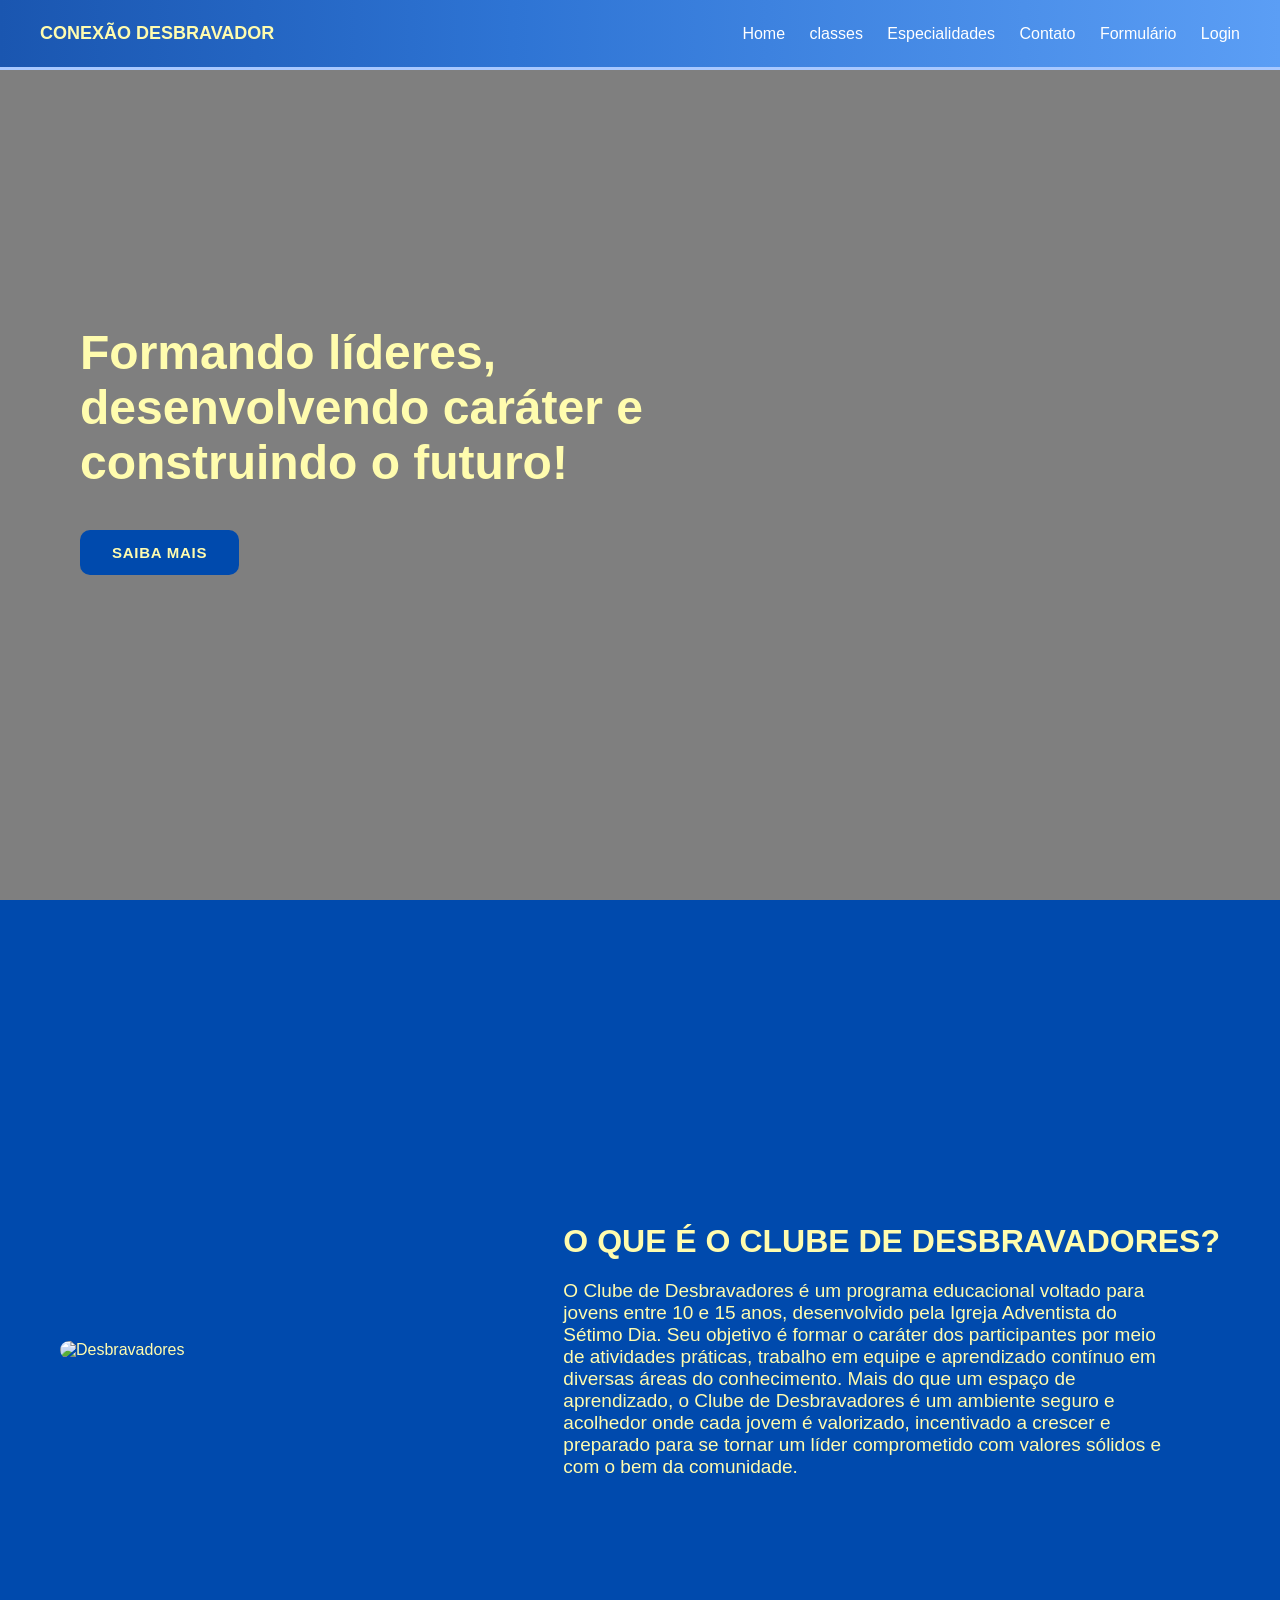
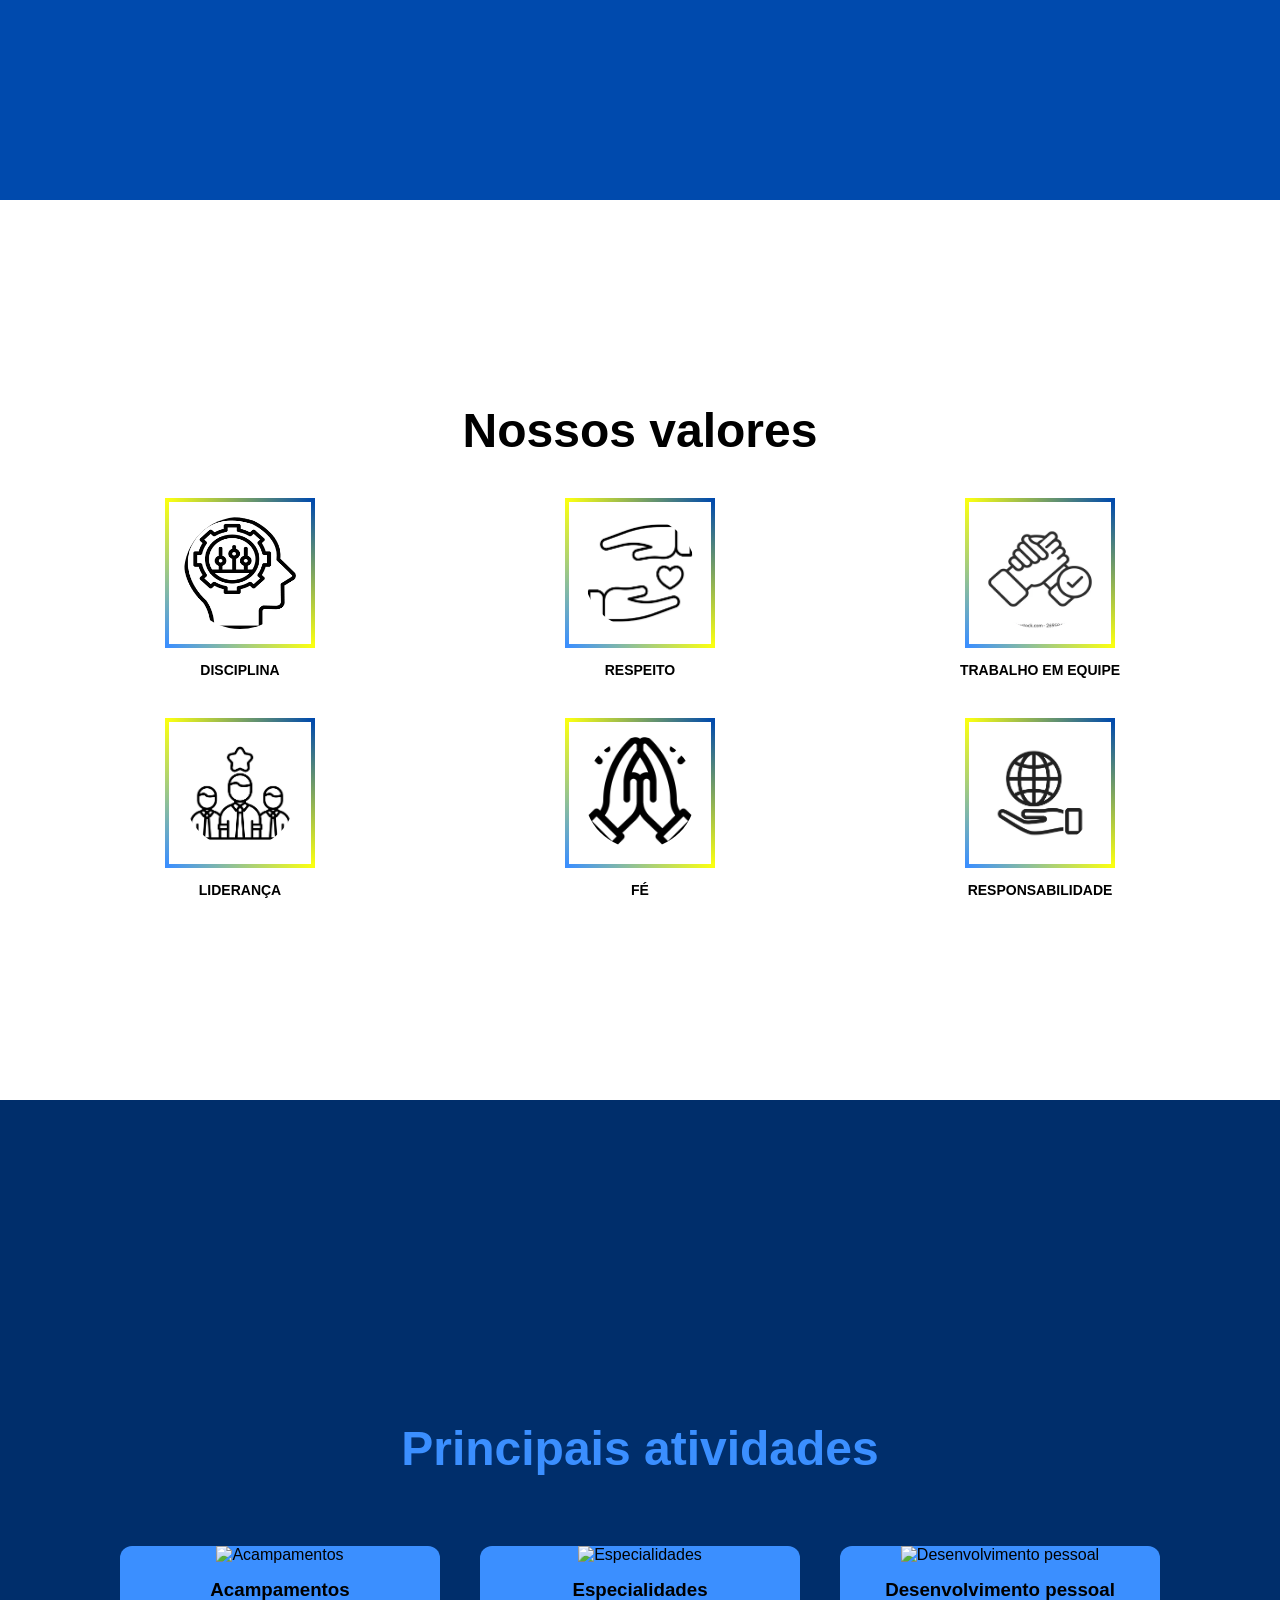
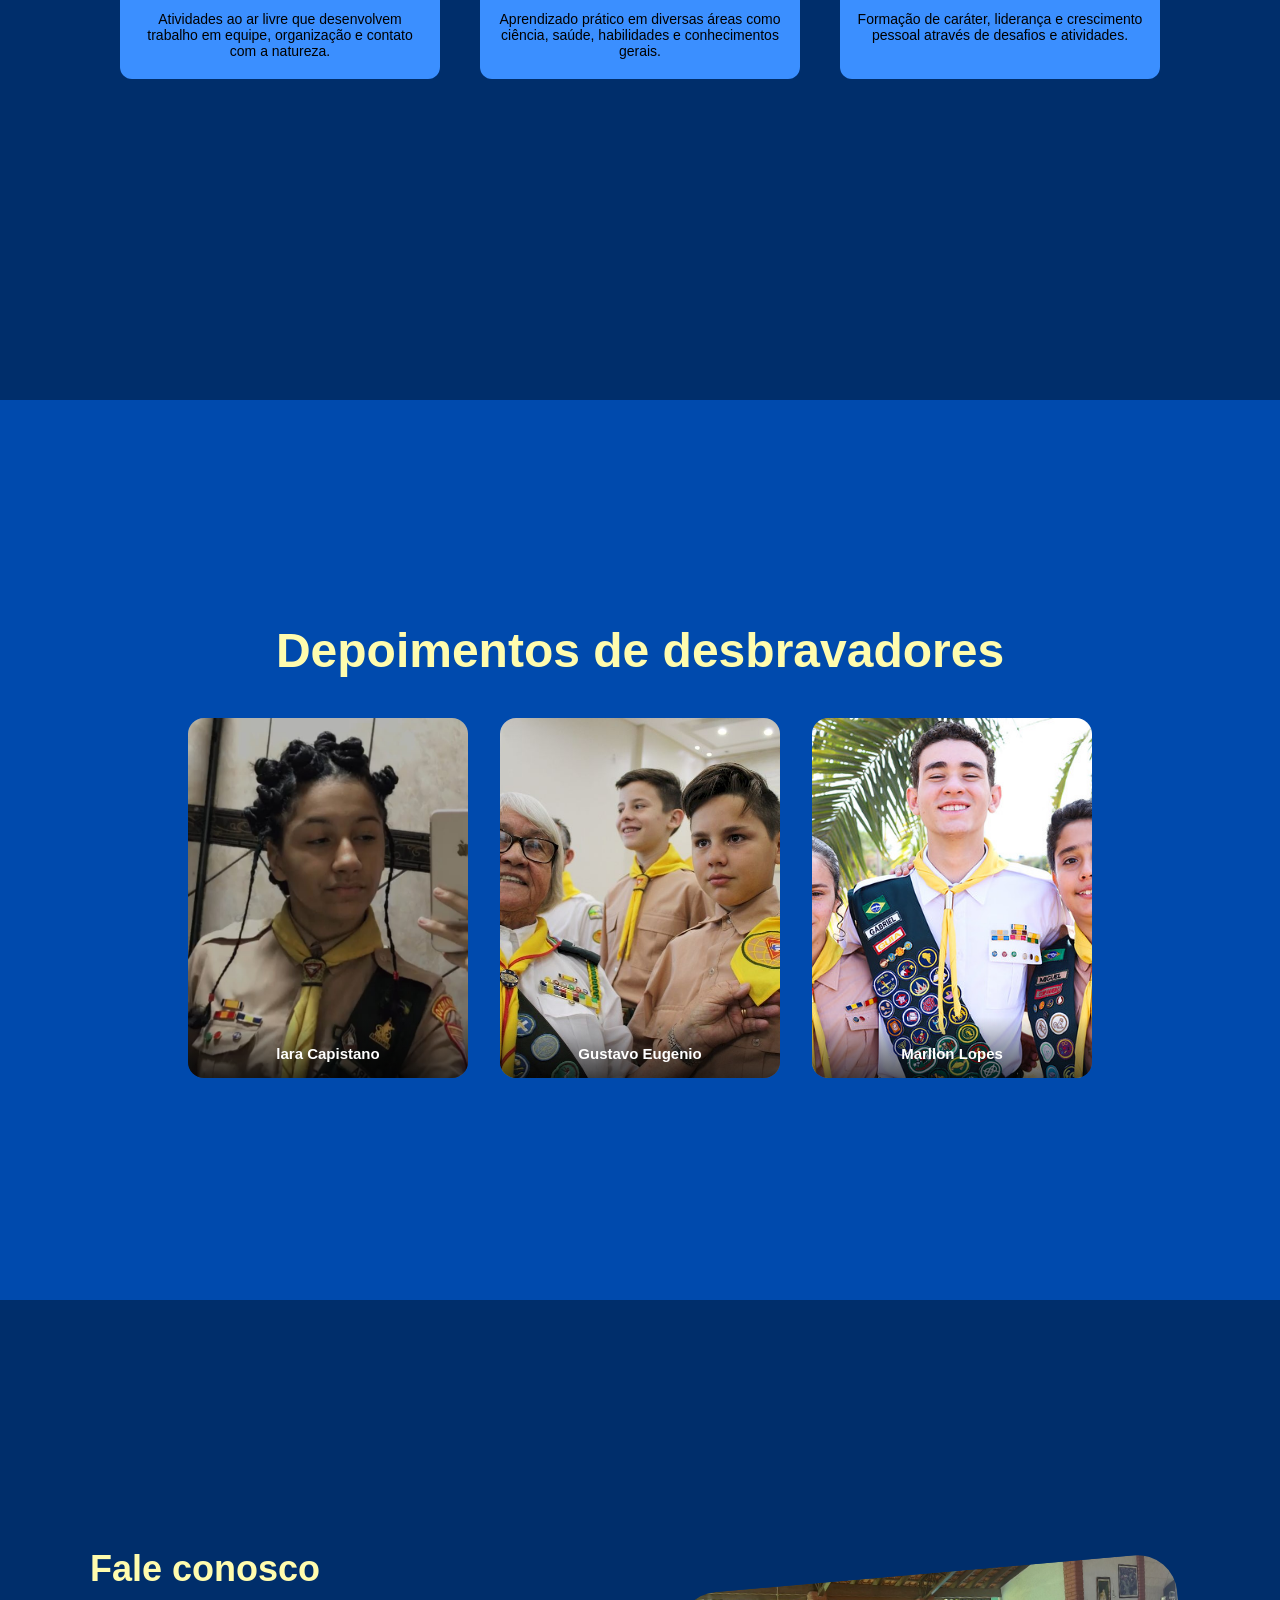
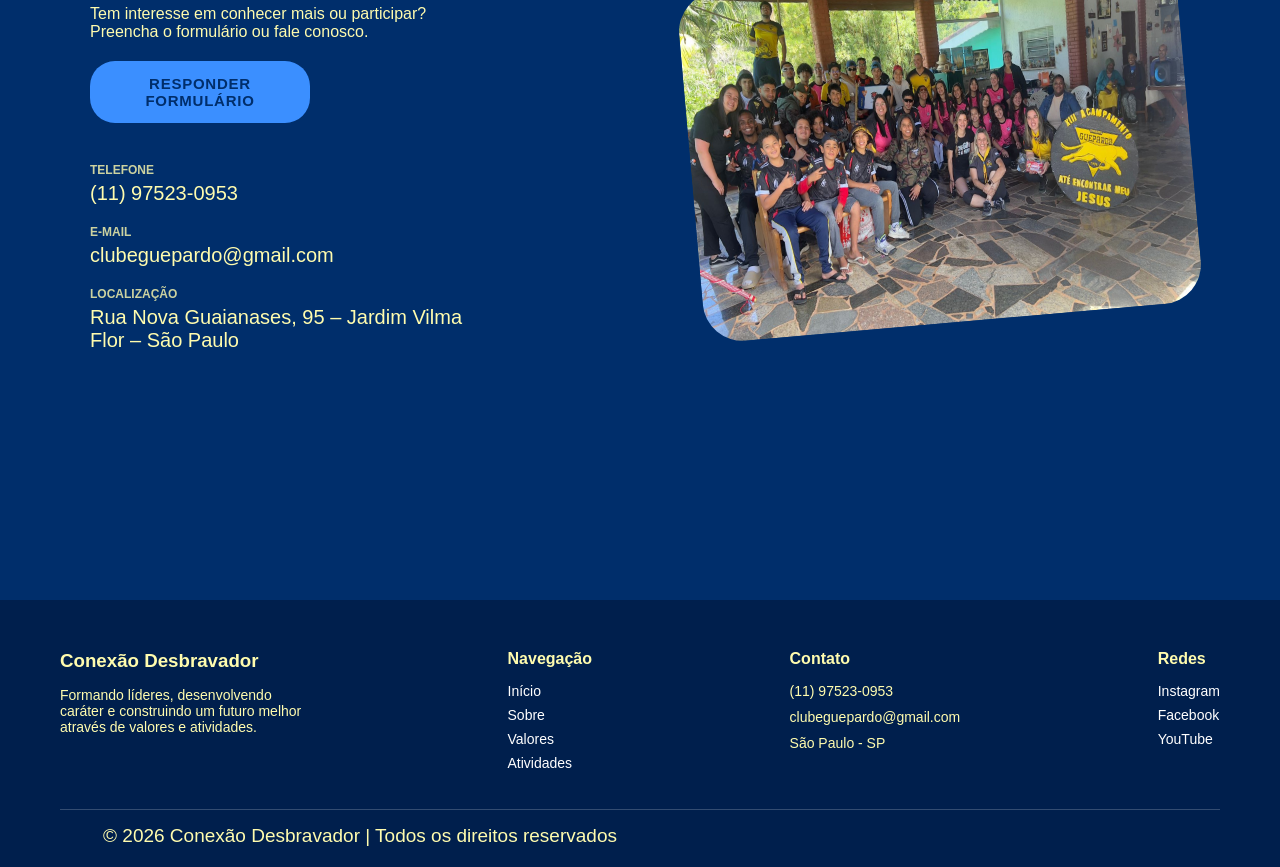
==== api/public/index.html @ b8a7f1b9 "corrigindo pasta api como submódulo" ====
<!-- index.html -->
<!DOCTYPE html>
<html lang="pt-BR">
<head>
  <meta charset="UTF-8">
  <meta name="viewport" content="width=device-width, initial-scale=1.0">
  <title>Conexão Desbravador</title>
  <link rel="stylesheet" href="css/home.css">
</head>
<body>
    <!--
     colocar videos nas atividades e no que é o clube,
     colocar depoimentos de dbvs do meu clube (falta Andrey) --> 
      <header>
        <h2>CONEXÃO DESBRAVADOR</h2>
        <nav>
          <a href="index.html">Home</a>
          <a href="#sobre">classes</a>
          <a href="#atividades">Especialidades</a>
          <a href="#contato">Contato</a>
          <a href="formulario.html">Formulário</a>
          <a href="login.html">Login</a>
        </nav>
      </header>

  <section id="home">
    <h1>Formando líderes, desenvolvendo caráter e construindo o futuro!</h1>
    <button class="btn-estilizado">SAIBA MAIS</button>
  </section>

  <section id="sobre">
    <div class="sobre-container">
      <div class="sobre-img">
        <img src="https://infoadventista.org/wp-content/uploads/2021/05/tudo-sobre-desbravadores.jpg" alt="Desbravadores">
      </div>
      <div class="sobre-texto">
        <h1>O QUE É O CLUBE DE DESBRAVADORES?</h1>
        <p>
          O Clube de Desbravadores é um programa educacional voltado para jovens entre 10 e 15 anos, desenvolvido pela Igreja Adventista do Sétimo Dia. Seu objetivo é formar o caráter dos participantes por meio de atividades práticas, trabalho em equipe e aprendizado contínuo em diversas áreas do conhecimento.

Mais do que um espaço de aprendizado, o Clube de Desbravadores é um ambiente seguro e acolhedor onde cada jovem é valorizado, incentivado a crescer e preparado para se tornar um líder comprometido com valores sólidos e com o bem da comunidade.
        </p>
      </div>
    </div>
  </section>

  <section id="valores">
  <h1 class="titulo-valores">Nossos valores</h1>

  <div class="grid-valores">

    <div class="valor">
      <img src="icons/disciplina.png" alt="Disciplina">
      <p>DISCIPLINA</p>
    </div>

    <div class="valor">
      <img src="icons/respeito.png" alt="Respeito">
      <p>RESPEITO</p>
    </div>

    <div class="valor">
      <img src="icons/equipe.png" alt="Trabalho em equipe">
      <p>TRABALHO EM EQUIPE</p>
    </div>

    <div class="valor">
      <img src="icons/lideranca.png" alt="Liderança">
      <p>LIDERANÇA</p>
    </div>

    <div class="valor">
      <img src="icons/fe.png" alt="Fé">
      <p>FÉ</p>
    </div>

    <div class="valor">
      <img src="icons/responsabilidade.png" alt="Responsabilidade">
      <p>RESPONSABILIDADE</p>
    </div>

  </div>
</section>

  <section id="atividades">
  <h1 class="titulo-atividades">Principais atividades</h1>

  <div class="cards-atividades">

    <div class="card">
      <img src="https://files.adventistas.org/noticias/pt/2022/06/Captura-de-Tela-2022-06-08-as-12.02.31.png" alt="Acampamentos">
      <h3>Acampamentos</h3>
      <p>Atividades ao ar livre que desenvolvem trabalho em equipe, organização e contato com a natureza.</p>
    </div>

    <div class="card">
      <img src="https://uniformesdesbravadores.com.br/wp-content/uploads/2025/03/Ciencia-e-saude.jpg" alt="Especialidades">
      <h3>Especialidades</h3>
      <p>Aprendizado prático em diversas áreas como ciência, saúde, habilidades e conhecimentos gerais.</p>
    </div>

    <div class="card">
      <img src="https://www.segs.com.br/media/k2/items/cache/037cf5c818916e3d27bfbfcbcaa753ec_XL.jpg" alt="Desenvolvimento pessoal">
      <h3>Desenvolvimento pessoal</h3>
      <p>Formação de caráter, liderança e crescimento pessoal através de desafios e atividades.</p>
    </div>

  </div>
</section>

  <section id="depoimentos">
    <h1 class="titulo-depoimentos">Depoimentos de desbravadores</h1>
 
    <!-- Depoimentos -->
    <div class="grade-depoimentos">
 
      <!-- Fernanda -->
      <div class="card-depoimento">
        <div class="card-interno">
 
          <!-- Frente -->
          <div class="card-frente">
            <img src="img/lara.png" alt="Fernanda">
            <div class="nome-overlay">lara Capistano</div>
          </div>
 
          <!-- Verso -->
          <div class="card-verso">
            <h3>Inclusão</h3>
            <p>Mesmo com dificuldades, Fernanda encontrou no clube um ambiente acolhedor e verdadeiramente transformador.</p>
          </div>
 
        </div>
      </div>
 
      <!-- José Batista -->
      <div class="card-depoimento">
        <div class="card-interno">
 
          <!-- Frente -->
          <div class="card-frente">
            <img src="img/gustavo.png" alt="José Batista">
            <div class="nome-overlay">Gustavo Eugenio</div>
          </div>
 
          <!-- Verso -->
          <div class="card-verso">
            <h3>Integração de gerações</h3>
            <p>Durante os cinco anos no Clube Guepardo, vivi experiências inesquecíveis, como acampamentos, caminhadas, campanhas e campeonatos, que me ensinaram importantes lições, especialmente sobre primeiros socorros e evangelismo. No meu primeiro Campori, achei que não conseguiria suportar a rotina, mas no final percebi o quanto aquelas experiências haviam se tornado especiais para mim.
</p>
          </div>
 
        </div>
      </div>
 
      <!-- Marllon -->
      <div class="card-depoimento">
        <div class="card-interno">
 
          <!-- Frente -->
          <div class="card-frente">
            <img src="img/marllon.png" alt="Marllon Lopes">
            <div class="nome-overlay">Marllon Lopes</div>
          </div>
 
          <!-- Verso -->
          <div class="card-verso">
            <h3>Experiências</h3>
            <p>Marllon encontrou no clube oportunidades de crescimento e hoje atua como instrutor, compartilhando seu conhecimento.</p>
          </div>
 
        </div>
      </div>
 
    </div>
  </section>

  <section id="contato">
  <div class="contato-container">

    <div class="contato-texto">
      <h1>Fale conosco</h1>

      <p>
        Tem interesse em conhecer mais ou participar?
        Preencha o formulário ou fale conosco.
      </p>

      <a href="formulario.html" target="_blank">
        <button class="btn-estilizado">RESPONDER FORMULÁRIO</button>
      </a>

      <div class="info">
        <h4>TELEFONE</h4>
        <p>(11) 97523-0953</p>

        <h4>E-MAIL</h4>
        <p>clubeguepardo@gmail.com</p>

        <h4>LOCALIZAÇÃO</h4>
        <p>Rua Nova Guaianases, 95 – Jardim Vilma Flor – São Paulo</p>
      </div>
    </div>

    <div class="contato-imagem">
      <img src="img/clube.png" alt="Clube">
      <div class="decoracao"></div>
    </div>

  </div>
</section>


    <footer>
      <div class="footer-container">

        <div class="footer-col">
          <h3>Conexão Desbravador</h3>
          <p>
            Formando líderes, desenvolvendo caráter e construindo um futuro melhor através de valores e atividades.
          </p>
        </div>

        <div class="footer-col">
          <h4>Navegação</h4>
          <a href="#home">Início</a>
          <a href="#sobre">Sobre</a>
          <a href="#valores">Valores</a>
          <a href="#atividades">Atividades</a>
        </div>

        <div class="footer-col">
          <h4>Contato</h4>
          <p>(11) 97523-0953</p>
          <p>clubeguepardo@gmail.com</p>
          <p>São Paulo - SP</p>
        </div>

        <div class="footer-col">
          <h4>Redes</h4>
          <a href="https://www.instagram.com/">Instagram</a>
          <a href="https://www.facebook.com/?locale=pt_BR">Facebook</a>
          <a href="https://www.youtube.com/">YouTube</a>
        </div>

      </div>

      <div class="footer-bottom">
        <p>© 2026 Conexão Desbravador | Todos os direitos reservados</p>
      </div>
    </footer>
</body>
</html>
---- api/public/css/home.css ----
/* estilos gerais */
    * {
      margin: 0;
      padding: 0;
      box-sizing: border-box;
      font-family: Arial, sans-serif;
    }

    html {
      scroll-behavior: smooth;
    }

    /* header */
    header {
      position: fixed;
      top: 0;
      width: 100%;
      height: 70px;
      background: linear-gradient(90deg, #1a56b0 0%, #2e74d4 40%, #5b9ef5 100%);
      display: flex;
      align-items: center;
      justify-content: space-between;
      padding: 0 40px;
      z-index: 1000;
      border-bottom: 3px solid #a8c8ff;
    }

    header h2 {
      color: #fffcae;
      font-size: 18px;
    }

    header nav a {
      color: #fff;
      margin-left: 20px;
      text-decoration: none;
    }

    header nav a:hover {
      color: #fffcae;
    }

    /* estrutura das seções */
    section {
      height: 100vh;
      display: flex;
      flex-direction: column;
      justify-content: center;
      padding: 80px 60px;
    }

    /* textos */
    h1 {
      font-size: 42px;
      margin-bottom: 20px;
    }

    p {
      max-width: 600px;
      font-size: 18px;
    }
/* botão estilizado */
    .btn-estilizado {
      font-family: Arial, sans-serif;
      font-size: 15px;
      font-weight: 700;
      color: #fffcae;
      background: #004aad;
      border: none;
      border-radius: 10px;
      padding: 14px 32px;
      width: auto;
      height: auto;
      margin-top: 20px;
      cursor: pointer;
      letter-spacing: 0.05em;
      transition: background 0.18s, transform 0.1s;
      display: inline-block;
    }
 
    .btn-estilizado:hover {
      background: #3b8fff;
    }
 
    .btn-estilizado:active {
      transform: scale(0.98);
    }
    

    /* home */
    #home {
      background: linear-gradient(rgba(0,0,0,0.5), rgba(0,0,0,0.5)),
      url('https://4.bp.blogspot.com/-d1oVjal6FSo/UF5sHIoLyQI/AAAAAAAAGlU/9Z2y5DsiQIk/s1600/desbravador.jpg');
      background-size: cover;
      background-position: center;
      color: #fffcae;
    }

    /* sobre */
    #sobre {
      background: #004aad;
      color: #fffcae;
    }

    .sobre-container {
      display: flex;
      align-items: center;
      justify-content: space-between;
      gap: 40px;
    }

    .sobre-img img {
      width: 300px;
      border-radius: 10px;
    }

    .sobre-texto h1 {
      font-size: 32px;
    }

    /* valores */
    #valores {
      background: white;
      color: black;
      text-align: center;
    }

    .titulo-valores {
      margin-bottom: 40px;
    }

    .grid-valores {
      display: grid;
      grid-template-columns: repeat(3, 1fr);
      gap: 40px;
      justify-items: center;
    }

    .valor img {
      width: 150px;
      height: 150px;
      padding: 15px;
      border-radius: 100px;
      border: 4px solid;
      border-image: linear-gradient(45deg, #3b8fff, #faff12, #004aad) 1;
    }

    .valor p {
      margin-top: 10px;
      font-weight: bold;
      font-size: 14px;
    }

    /* atividades */
    #atividades {
      background: #002e6b;
      color: #3b8fff;
      text-align: center;
    }

    .titulo-atividades {
      color: #3b8fff;
      margin-bottom: 70px;
    }

    .cards-atividades {
      display: flex;
      justify-content: center;
      gap: 40px;
      flex-wrap: wrap;
    }

    .card {
      background: #3b8fff;
      width: 320px;
      border-radius: 12px;
      overflow: hidden;
      color: black;
    }

    .card img {
      width: 100%;
      height: 220px;
      object-fit: cover;
    }

    .card h3 {
      margin: 15px 0 10px;
    }

    .card p {
      padding: 0 15px 20px;
      font-size: 14px;
    }

    /* depoimentos */
    #depoimentos {
      background: #004aad;
      color: #fffcae;
      padding: 80px 60px;
      align-items: center;
    }
    
    .titulo-depoimentos {
      text-align: center;
      margin-bottom: 40px;
    }
    
    /* grade dos cards */
    .grade-depoimentos {
      display: flex;
      justify-content: center;
      gap: 32px;
      flex-wrap: nowrap;
    }
    
    /* Efeito tipo 3D */
    .card-depoimento {
      width: 280px;
      height: 360px;
      perspective: 1000px;
      cursor: pointer;
      flex-shrink: 0;
    }
    
    /* parte interna que gira */
    .card-interno {
      width: 100%;
      height: 100%;
      position: relative;
      transform-style: preserve-3d;
      transition: transform 0.65s ease;
    }

    .card-depoimento:hover .card-interno {
      transform: rotateY(180deg);
    }
    
    /* estilos do card */
    .card-frente,
    .card-verso {
      position: absolute;
      width: 100%;
      height: 100%;
      border-radius: 16px;
      backface-visibility: hidden;
      -webkit-backface-visibility: hidden;
    }
    
    /* frente */
    .card-frente {
      overflow: hidden;
    }
    
    .card-frente img {
      width: 100%;
      height: 100%;
      object-fit: cover;
      display: block;
    }
    
    /* nome do desbravador */
    .nome-overlay {
      position: absolute;
      bottom: 0;
      left: 0;
      right: 0;
      background: linear-gradient(transparent, rgba(0,0,0,0.65));
      padding: 28px 16px 16px;
      color: #fff;
      font-size: 15px;
      font-weight: 700;
      text-align: center;
    }
    
    /* verso */
    .card-verso {
      background: #fff;
      transform: rotateY(180deg);
      display: flex;
      flex-direction: column;
      align-items: center;
      justify-content: center;
      padding: 24px 20px;
      gap: 14px;
    }
    
    .card-verso h3 {
      font-size: 15px;
      font-weight: 700;
      color: #004aad;
      text-align: center;
      margin: 0;
    }
    
    .card-verso p {
      font-size: 13px;
      color: #333;
      line-height: 1.6;
      text-align: center;
      margin: 0;
      max-width: 100%;
    }

    /* contato */

    #contato {
      background: #002e6b;
      color: #fffcae;
      display: flex;
      justify-content: center;
      align-items: center;
    }

    .contato-container {
      display: flex;
      align-items: center;
      justify-content: space-between;
      gap: 50px;
      width: 100%;
      max-width: 1100px;
    }

    /* contato - lado esquerdo */
    .contato-texto h1 {
      font-size: 36px;
      margin-bottom: 15px;
    }

    .contato-texto p {
      max-width: 400px;
      font-size: 16px;
    }

    .contato-texto button {
      margin: 20px 0;
      background: #3b8fff;
      color: #002e6b;
      font-weight: bold;
      border-radius: 25px;
      width: 220px;
    }

    .info h4 {
      margin-top: 20px;
      font-size: 12px;
      opacity: 0.8;
    }

    .info p {
      font-size: 20px;
      margin-top: 5px;
    }

    /* contato - lado direito */
    .contato-imagem {
      position: relative;
    }

    .contato-imagem img {
      width: 500px;
      height: 350px;
      border-radius: 40px;
      transform: rotate(-5deg);
    }

    /* melhorias */
    section {
      scroll-margin-top: 90px;
    }

    #home {
      align-items: flex-start;
      padding-left: 80px;
    }

    #home h1 {
      max-width: 600px;
    }

    h1 {
      font-size: 48px;
    }

    p {
      font-size: 19px;
    }

    .sobre-img img {
      width: 380px;
    }

    .valor img {
      transition: 0.3s;
    }

    .valor img:hover {
      transform: scale(1.1);
    }

    .container-depoimentos {
      max-width: 1000px;
      margin: 0 auto;
    }

    .imagens-depoimentos img {
      width: 100px;
      height: 100px;
    }
    .card {
      transition: 0.3s;
    }

    .card:hover {
      transform: translateY(-10px);
    }

    /* footer */
    footer {
      background: #001f4d;
      color: #fffcae;
      padding: 50px 60px 20px;
    }

    .footer-container {
      display: flex;
      justify-content: space-between;
      flex-wrap: wrap;
      gap: 40px;
    }

    .footer-col {
      max-width: 250px;
      display: flex;
      flex-direction: column;
    }

    .footer-col h3,
    .footer-col h4 {
      margin-bottom: 15px;
    }

    .footer-col p {
      font-size: 14px;
      margin-bottom: 10px;
    }

    .footer-col a {
      text-decoration: none;
      color: #fff;
      margin-bottom: 8px;
      font-size: 14px;
      transition: 0.3s;
    }

    .footer-col a:hover {
      color: #3b8fff;
    }

    .footer-bottom {
      border-top: 1px solid rgba(255,255,255,0.2);
      margin-top: 30px;
      padding-top: 15px;
      text-align: center;
      font-size: 13px;
    }
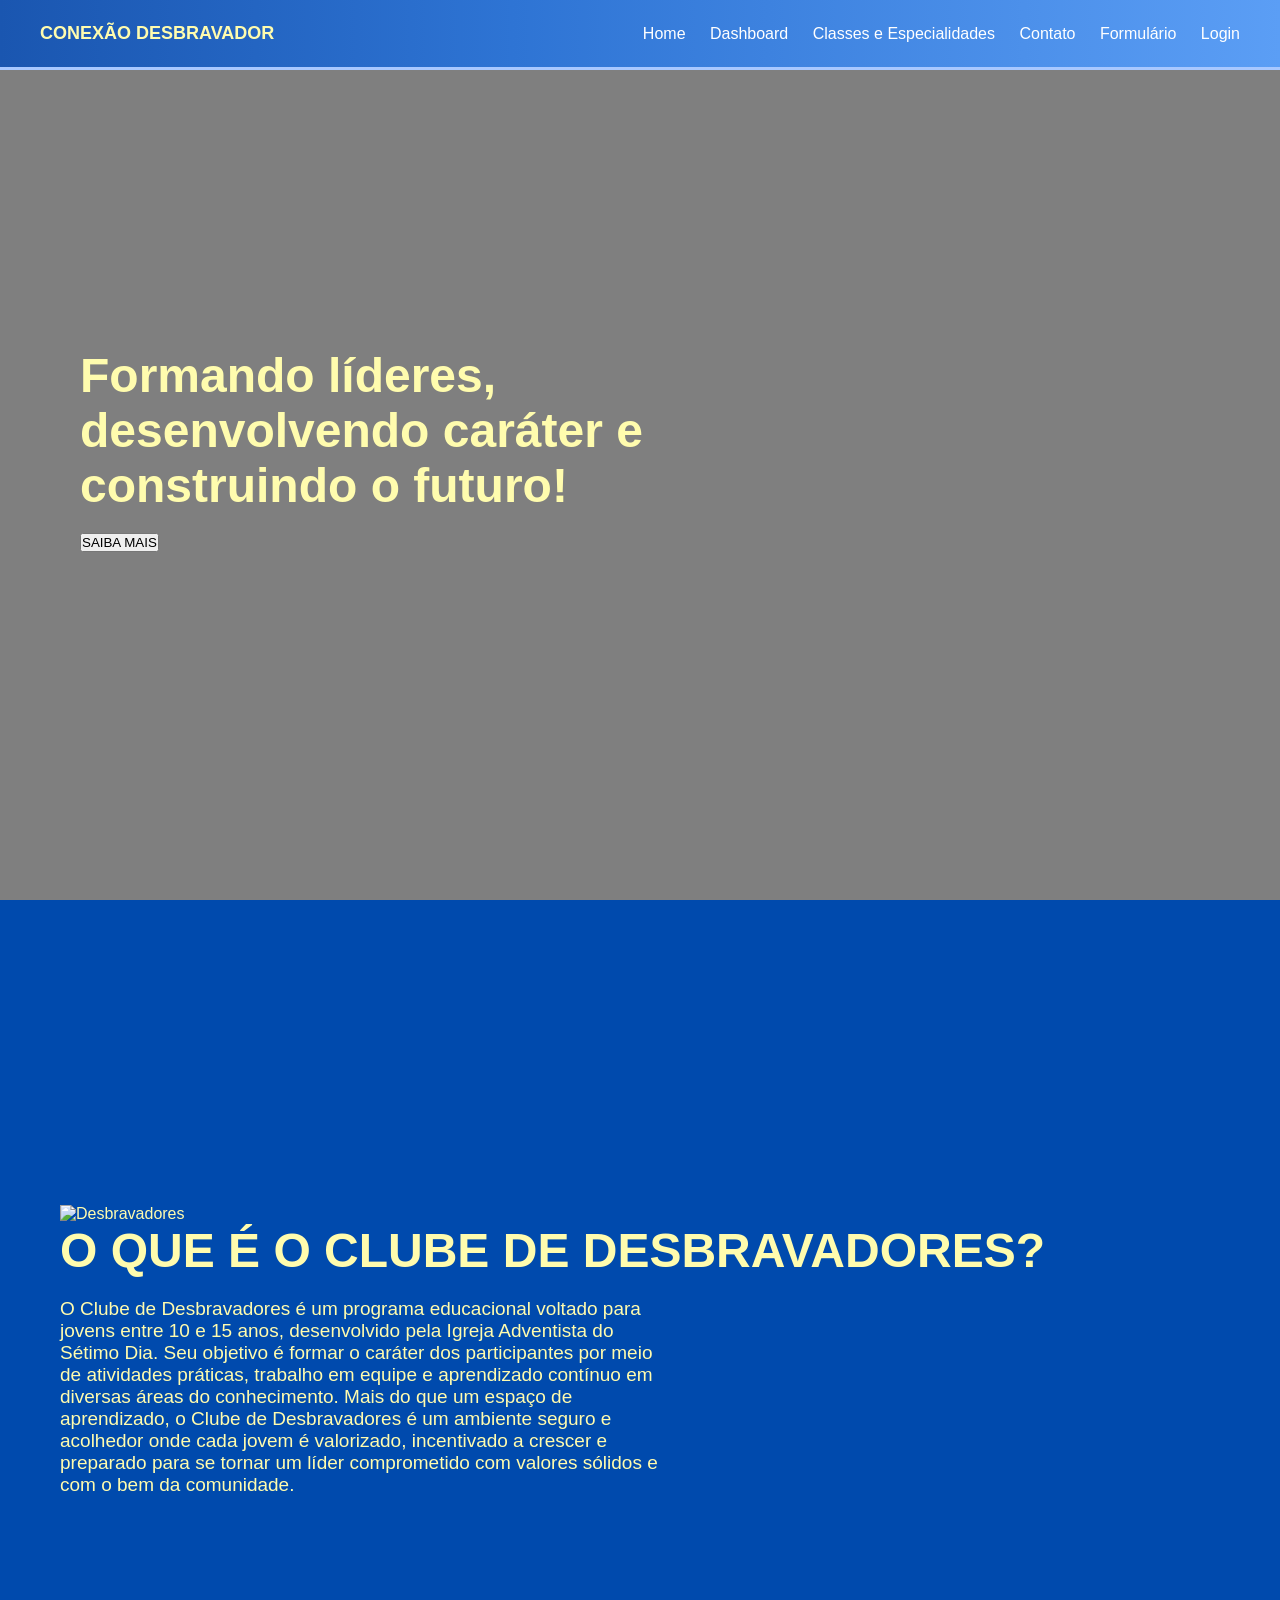
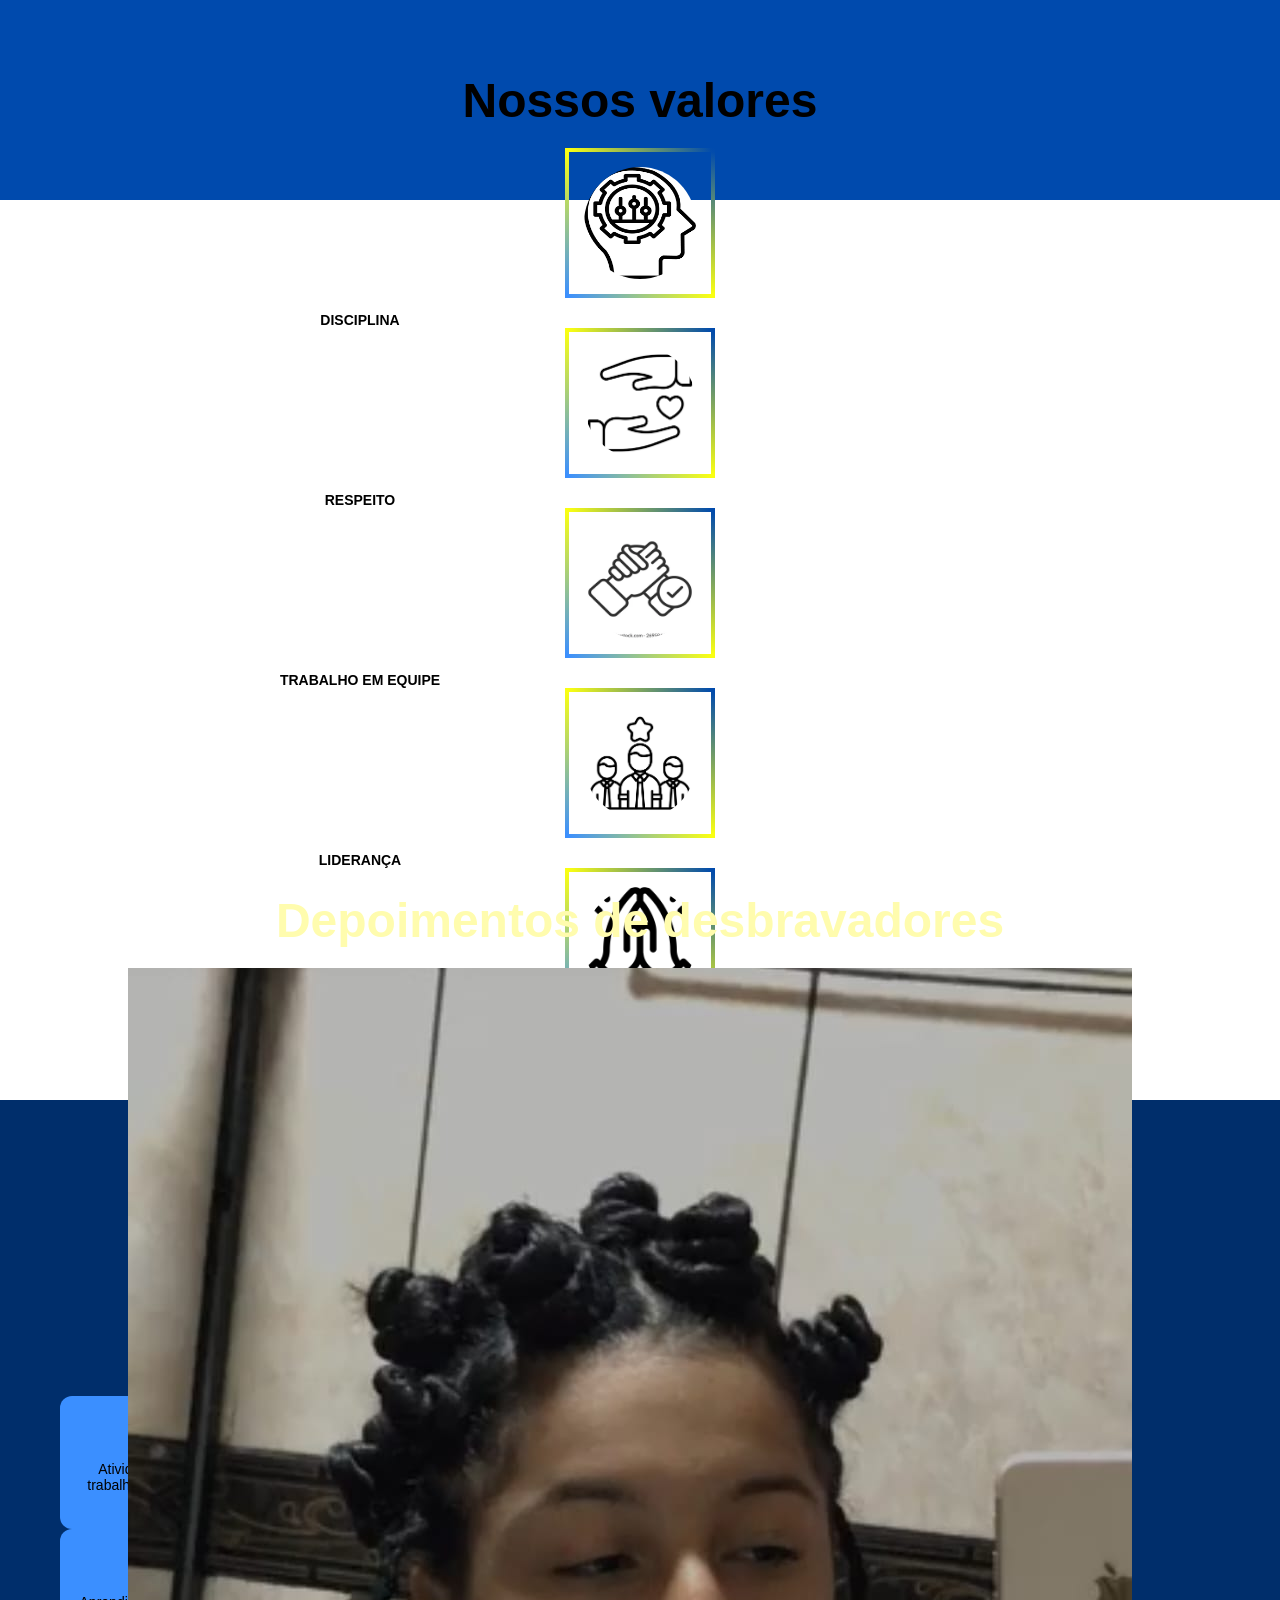
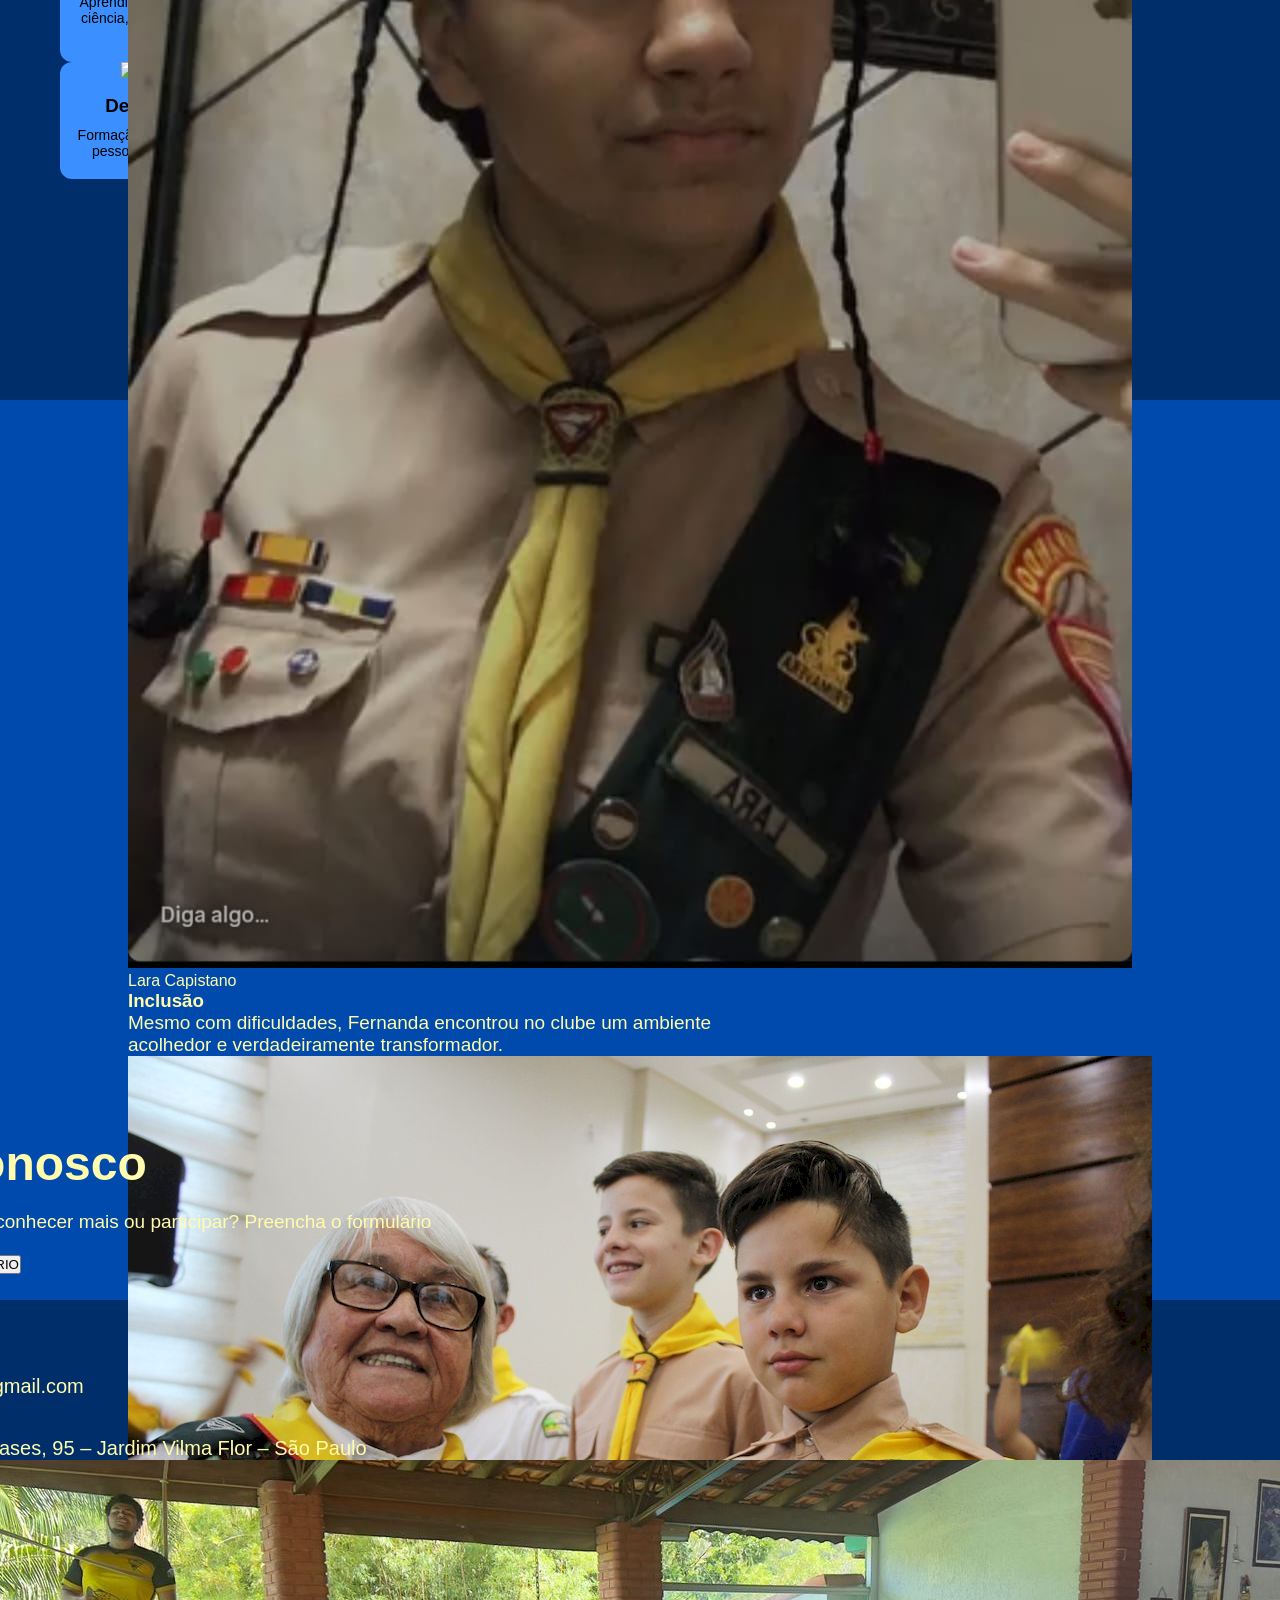
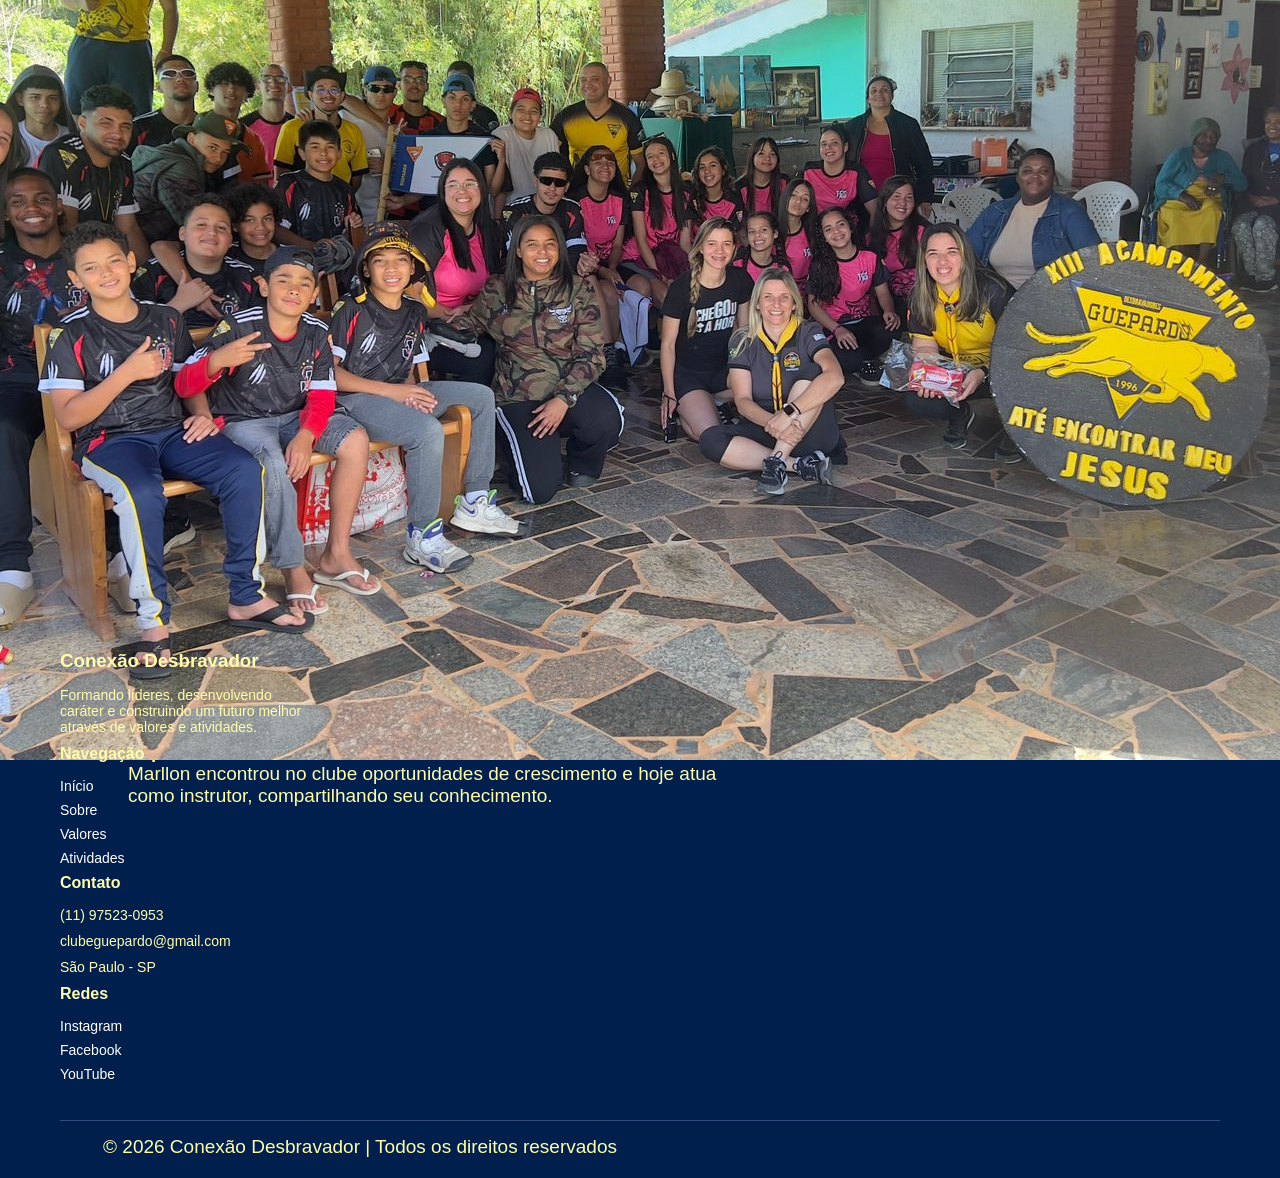
==== commit e8bd0ae6: "Integração da dashboard com banco de dados pela API, criação da página de classesEspecialidades e aj" ====
--- a/api/public/index.html
+++ b/api/public/index.html
@@ -1,256 +1,459 @@
 <!-- index.html -->
 <!DOCTYPE html>
 <html lang="pt-BR">
+
 <head>
   <meta charset="UTF-8">
   <meta name="viewport" content="width=device-width, initial-scale=1.0">
-  <title>Conexão Desbravador</title>
+  <title> Conexão Desbravador </title>
   <link rel="stylesheet" href="css/home.css">
+
 </head>
+
 <body>
-    <!--
-     colocar videos nas atividades e no que é o clube,
-     colocar depoimentos de dbvs do meu clube (falta Andrey) --> 
-      <header>
-        <h2>CONEXÃO DESBRAVADOR</h2>
-        <nav>
-          <a href="index.html">Home</a>
-          <a href="#sobre">classes</a>
-          <a href="#atividades">Especialidades</a>
-          <a href="#contato">Contato</a>
-          <a href="formulario.html">Formulário</a>
-          <a href="login.html">Login</a>
-        </nav>
-      </header>
-
+
+  <header>
+
+    <h2>
+      CONEXÃO DESBRAVADOR
+    </h2>
+
+    <nav>
+
+      <a href="index.html">
+        Home
+      </a>
+
+      <a href="dashboard.html">
+        Dashboard
+      </a>
+
+      <a href="classesEspecialidades.html">
+        Classes e Especialidades
+      </a>
+
+      <a href="#contato">
+        Contato
+      </a>
+
+      <a href="formulario.html">
+        Formulário
+      </a>
+
+      <a href="login.html">
+        Login
+      </a>
+    </nav>
+
+  </header>
+
+  <!-- HOME -->
   <section id="home">
-    <h1>Formando líderes, desenvolvendo caráter e construindo o futuro!</h1>
-    <button class="btn-estilizado">SAIBA MAIS</button>
-  </section>
-
+    <h1>
+      Formando líderes, desenvolvendo caráter e construindo o futuro!
+    </h1>
+    <button class="btnEstilizado">
+      SAIBA MAIS
+    </button>
+
+  </section>
+
+  <!-- SOBRE -->
   <section id="sobre">
-    <div class="sobre-container">
-      <div class="sobre-img">
-        <img src="https://infoadventista.org/wp-content/uploads/2021/05/tudo-sobre-desbravadores.jpg" alt="Desbravadores">
-      </div>
-      <div class="sobre-texto">
-        <h1>O QUE É O CLUBE DE DESBRAVADORES?</h1>
+
+    <div class="sobreContainer">
+
+      <div class="sobreImg">
+        <img 
+          src="https://infoadventista.org/wp-content/uploads/2021/05/tudo-sobre-desbravadores.jpg" 
+          alt="Desbravadores"
+        >
+      </div>
+
+      <div class="sobreTexto">
+        <h1>
+          O QUE É O CLUBE DE DESBRAVADORES?
+        </h1>
         <p>
           O Clube de Desbravadores é um programa educacional voltado para jovens entre 10 e 15 anos, desenvolvido pela Igreja Adventista do Sétimo Dia. Seu objetivo é formar o caráter dos participantes por meio de atividades práticas, trabalho em equipe e aprendizado contínuo em diversas áreas do conhecimento.
 
-Mais do que um espaço de aprendizado, o Clube de Desbravadores é um ambiente seguro e acolhedor onde cada jovem é valorizado, incentivado a crescer e preparado para se tornar um líder comprometido com valores sólidos e com o bem da comunidade.
-        </p>
-      </div>
-    </div>
-  </section>
-
+          Mais do que um espaço de aprendizado, o Clube de Desbravadores é um ambiente seguro e acolhedor onde cada jovem é valorizado, incentivado a crescer e preparado para se tornar um líder comprometido com valores sólidos e com o bem da comunidade.
+        </p>
+      </div>
+
+    </div>
+
+  </section>
+
+  <!-- VALORES -->
   <section id="valores">
-  <h1 class="titulo-valores">Nossos valores</h1>
-
-  <div class="grid-valores">
-
-    <div class="valor">
-      <img src="icons/disciplina.png" alt="Disciplina">
-      <p>DISCIPLINA</p>
-    </div>
-
-    <div class="valor">
-      <img src="icons/respeito.png" alt="Respeito">
-      <p>RESPEITO</p>
-    </div>
-
-    <div class="valor">
-      <img src="icons/equipe.png" alt="Trabalho em equipe">
-      <p>TRABALHO EM EQUIPE</p>
-    </div>
-
-    <div class="valor">
-      <img src="icons/lideranca.png" alt="Liderança">
-      <p>LIDERANÇA</p>
-    </div>
-
-    <div class="valor">
-      <img src="icons/fe.png" alt="Fé">
-      <p>FÉ</p>
-    </div>
-
-    <div class="valor">
-      <img src="icons/responsabilidade.png" alt="Responsabilidade">
-      <p>RESPONSABILIDADE</p>
-    </div>
-
-  </div>
-</section>
-
+
+    <h1 class="tituloValores">
+      Nossos valores
+    </h1>
+
+    <div class="gridValores">
+
+      <div class="valor">
+        <img 
+          src="icons/disciplina.png" 
+          alt="Disciplina"
+        >
+        <p>
+          DISCIPLINA
+        </p>
+      </div>
+
+      <div class="valor">
+        <img 
+          src="icons/respeito.png" 
+          alt="Respeito"
+        >
+        <p>
+          RESPEITO
+        </p>
+      </div>
+
+      <div class="valor">
+        <img 
+          src="icons/equipe.png" 
+          alt="Trabalho em equipe"
+        >
+        <p>
+          TRABALHO EM EQUIPE
+        </p>
+      </div>
+
+      <div class="valor">
+        <img 
+          src="icons/lideranca.png" 
+          alt="Liderança"
+        >
+        <p>
+          LIDERANÇA
+        </p>
+      </div>
+      <div class="valor">
+        <img 
+          src="icons/fe.png" 
+          alt="Fé"
+        >
+        <p>
+          FÉ
+        </p>
+      </div>
+      <div class="valor">
+
+        <img 
+          src="icons/responsabilidade.png" 
+          alt="Responsabilidade"
+        >
+
+        <p>
+          RESPONSABILIDADE
+        </p>
+
+      </div>
+
+    </div>
+
+  </section>
+
+  <!-- ATIVIDADES -->
   <section id="atividades">
-  <h1 class="titulo-atividades">Principais atividades</h1>
-
-  <div class="cards-atividades">
-
-    <div class="card">
-      <img src="https://files.adventistas.org/noticias/pt/2022/06/Captura-de-Tela-2022-06-08-as-12.02.31.png" alt="Acampamentos">
-      <h3>Acampamentos</h3>
-      <p>Atividades ao ar livre que desenvolvem trabalho em equipe, organização e contato com a natureza.</p>
-    </div>
-
-    <div class="card">
-      <img src="https://uniformesdesbravadores.com.br/wp-content/uploads/2025/03/Ciencia-e-saude.jpg" alt="Especialidades">
-      <h3>Especialidades</h3>
-      <p>Aprendizado prático em diversas áreas como ciência, saúde, habilidades e conhecimentos gerais.</p>
-    </div>
-
-    <div class="card">
-      <img src="https://www.segs.com.br/media/k2/items/cache/037cf5c818916e3d27bfbfcbcaa753ec_XL.jpg" alt="Desenvolvimento pessoal">
-      <h3>Desenvolvimento pessoal</h3>
-      <p>Formação de caráter, liderança e crescimento pessoal através de desafios e atividades.</p>
-    </div>
-
-  </div>
-</section>
-
+
+    <h1 class="tituloAtividades">
+      Principais atividades
+    </h1>
+
+    <div class="cardsAtividades">
+
+      <div class="card">
+
+        <img 
+          src="https://files.adventistas.org/noticias/pt/2022/06/Captura-de-Tela-2022-06-08-as-12.02.31.png" 
+          alt="Acampamentos"
+        >
+
+        <h3>
+          Acampamentos
+        </h3>
+
+        <p>
+          Atividades ao ar livre que desenvolvem trabalho em equipe, organização e contato com a natureza.
+        </p>
+
+      </div>
+
+      <div class="card">
+
+        <img 
+          src="https://uniformesdesbravadores.com.br/wp-content/uploads/2025/03/Ciencia-e-saude.jpg" 
+          alt="Especialidades"
+        >
+
+        <h3>
+          Especialidades
+        </h3>
+
+        <p>
+          Aprendizado prático em diversas áreas como ciência, saúde, habilidades e conhecimentos gerais.
+        </p>
+
+      </div>
+
+      <div class="card">
+
+        <img 
+          src="https://www.segs.com.br/media/k2/items/cache/037cf5c818916e3d27bfbfcbcaa753ec_XL.jpg" 
+          alt="Desenvolvimento pessoal"
+        >
+
+        <h3>
+          Desenvolvimento pessoal
+        </h3>
+
+        <p>
+          Formação de caráter, liderança e crescimento pessoal através de desafios e atividades.
+        </p>
+
+      </div>
+
+    </div>
+
+  </section>
+
+  <!-- DEPOIMENTOS -->
   <section id="depoimentos">
-    <h1 class="titulo-depoimentos">Depoimentos de desbravadores</h1>
- 
-    <!-- Depoimentos -->
-    <div class="grade-depoimentos">
- 
-      <!-- Fernanda -->
-      <div class="card-depoimento">
-        <div class="card-interno">
- 
-          <!-- Frente -->
-          <div class="card-frente">
-            <img src="img/lara.png" alt="Fernanda">
-            <div class="nome-overlay">lara Capistano</div>
-          </div>
- 
-          <!-- Verso -->
-          <div class="card-verso">
-            <h3>Inclusão</h3>
-            <p>Mesmo com dificuldades, Fernanda encontrou no clube um ambiente acolhedor e verdadeiramente transformador.</p>
-          </div>
- 
+
+    <h1 class="tituloDepoimentos">
+      Depoimentos de desbravadores
+    </h1>
+
+    <div class="gradeDepoimentos">
+
+      <!-- Lara -->
+      <div class="cardDepoimento">
+
+        <div class="cardInterno">
+
+          <div class="cardFrente">
+            <img 
+              src="img/lara.png" 
+              alt="Fernanda"
+            >
+            <div class="nomeOverlay">
+              Lara Capistano
+            </div>
+          </div>
+          <div class="cardVerso">
+            <h3>
+              Inclusão
+            </h3>
+            <p>
+              Mesmo com dificuldades, Fernanda encontrou no clube um ambiente acolhedor e verdadeiramente transformador.
+            </p>
+
+          </div>
+
         </div>
-      </div>
- 
-      <!-- José Batista -->
-      <div class="card-depoimento">
-        <div class="card-interno">
- 
-          <!-- Frente -->
-          <div class="card-frente">
-            <img src="img/gustavo.png" alt="José Batista">
-            <div class="nome-overlay">Gustavo Eugenio</div>
-          </div>
- 
-          <!-- Verso -->
-          <div class="card-verso">
-            <h3>Integração de gerações</h3>
-            <p>Durante os cinco anos no Clube Guepardo, vivi experiências inesquecíveis, como acampamentos, caminhadas, campanhas e campeonatos, que me ensinaram importantes lições, especialmente sobre primeiros socorros e evangelismo. No meu primeiro Campori, achei que não conseguiria suportar a rotina, mas no final percebi o quanto aquelas experiências haviam se tornado especiais para mim.
-</p>
-          </div>
- 
+
+      </div>
+
+      <!-- Gustavo -->
+      <div class="cardDepoimento">
+
+        <div class="cardInterno">
+
+          <div class="cardFrente">
+            <img 
+              src="img/gustavo.png" 
+              alt="José Batista"
+            >
+            <div class="nomeOverlay">
+              Gustavo Eugenio
+            </div>
+          </div>
+          <div class="cardVerso">
+            <h3>
+              Integração de gerações
+            </h3>
+            <p>
+              Durante os cinco anos no Clube Guepardo, vivi experiências inesquecíveis, como acampamentos, caminhadas, campanhas e campeonatos, que me ensinaram importantes lições, especialmente sobre primeiros socorros e evangelismo.
+            </p>
+
+          </div>
+
         </div>
-      </div>
- 
+
+      </div>
+
       <!-- Marllon -->
-      <div class="card-depoimento">
-        <div class="card-interno">
- 
-          <!-- Frente -->
-          <div class="card-frente">
-            <img src="img/marllon.png" alt="Marllon Lopes">
-            <div class="nome-overlay">Marllon Lopes</div>
-          </div>
- 
-          <!-- Verso -->
-          <div class="card-verso">
-            <h3>Experiências</h3>
-            <p>Marllon encontrou no clube oportunidades de crescimento e hoje atua como instrutor, compartilhando seu conhecimento.</p>
-          </div>
- 
+      <div class="cardDepoimento">
+
+        <div class="cardInterno">
+
+          <div class="cardFrente">
+            <img 
+              src="img/marllon.png" 
+              alt="Marllon Lopes"
+            >
+            <div class="nomeOverlay">
+              Marllon Lopes
+            </div>
+          </div>
+          <div class="cardVerso">
+            <h3>
+              Experiências
+            </h3>
+            <p>
+              Marllon encontrou no clube oportunidades de crescimento e hoje atua como instrutor, compartilhando seu conhecimento.
+            </p>
+
+          </div>
+
         </div>
-      </div>
- 
-    </div>
-  </section>
-
+
+      </div>
+
+    </div>
+
+  </section>
+
+  <!-- CONTATO -->
   <section id="contato">
-  <div class="contato-container">
-
-    <div class="contato-texto">
-      <h1>Fale conosco</h1>
-
-      <p>
-        Tem interesse em conhecer mais ou participar?
-        Preencha o formulário ou fale conosco.
-      </p>
-
-      <a href="formulario.html" target="_blank">
-        <button class="btn-estilizado">RESPONDER FORMULÁRIO</button>
-      </a>
-
-      <div class="info">
-        <h4>TELEFONE</h4>
-        <p>(11) 97523-0953</p>
-
-        <h4>E-MAIL</h4>
-        <p>clubeguepardo@gmail.com</p>
-
-        <h4>LOCALIZAÇÃO</h4>
-        <p>Rua Nova Guaianases, 95 – Jardim Vilma Flor – São Paulo</p>
-      </div>
-    </div>
-
-    <div class="contato-imagem">
-      <img src="img/clube.png" alt="Clube">
-      <div class="decoracao"></div>
-    </div>
-
-  </div>
-</section>
-
-
-    <footer>
-      <div class="footer-container">
-
-        <div class="footer-col">
-          <h3>Conexão Desbravador</h3>
+
+    <div class="contatoContainer">
+
+      <div class="contatoTexto">
+        <h1>
+          Fale conosco
+        </h1>
+        <p>
+          Tem interesse em conhecer mais ou participar?
+          Preencha o formulário ou fale conosco.
+        </p>
+
+        <a 
+          href="formulario.html" 
+          target="_blank"
+        >
+          <button class="btnEstilizado">
+            RESPONDER FORMULÁRIO
+          </button>
+        </a>
+
+        <div class="informacao">
+          <h4>
+            TELEFONE
+          </h4>
           <p>
-            Formando líderes, desenvolvendo caráter e construindo um futuro melhor através de valores e atividades.
+            (11) 97523-0953
+          </p>
+          <h4>
+            E-MAIL
+          </h4>
+          <p>
+            clubeguepardo@gmail.com
+          </p>
+          <h4>
+            LOCALIZAÇÃO
+          </h4>
+          <p>
+            Rua Nova Guaianases, 95 – Jardim Vilma Flor – São Paulo
           </p>
         </div>
 
-        <div class="footer-col">
-          <h4>Navegação</h4>
-          <a href="#home">Início</a>
-          <a href="#sobre">Sobre</a>
-          <a href="#valores">Valores</a>
-          <a href="#atividades">Atividades</a>
-        </div>
-
-        <div class="footer-col">
-          <h4>Contato</h4>
-          <p>(11) 97523-0953</p>
-          <p>clubeguepardo@gmail.com</p>
-          <p>São Paulo - SP</p>
-        </div>
-
-        <div class="footer-col">
-          <h4>Redes</h4>
-          <a href="https://www.instagram.com/">Instagram</a>
-          <a href="https://www.facebook.com/?locale=pt_BR">Facebook</a>
-          <a href="https://www.youtube.com/">YouTube</a>
-        </div>
-
-      </div>
-
-      <div class="footer-bottom">
-        <p>© 2026 Conexão Desbravador | Todos os direitos reservados</p>
-      </div>
-    </footer>
+      </div>
+
+      <div class="contatoImagem">
+
+        <img 
+          src="img/clube.png" 
+          alt="Clube"
+        >
+
+        <div class="decoracao"></div>
+
+      </div>
+
+    </div>
+
+  </section>
+
+  <!-- FOOTER -->
+  <footer>
+
+    <div class="footerContainer">
+
+      <div class="footerComplementar">
+
+        <h3>
+          Conexão Desbravador
+        </h3>
+
+        <p>
+          Formando líderes, desenvolvendo caráter e construindo um futuro melhor através de valores e atividades.
+        </p>
+
+      </div>
+
+      <div class="footerComplementar">
+
+        <h4>
+          Navegação
+        </h4>
+
+        <a href="#home">Início</a>
+        <a href="#sobre">Sobre</a>
+        <a href="#valores">Valores</a>
+        <a href="#atividades">Atividades</a>
+
+      </div>
+
+      <div class="footerComplementar">
+
+        <h4>
+          Contato
+        </h4>
+
+        <p>(11) 97523-0953</p>
+        <p>clubeguepardo@gmail.com</p>
+        <p>São Paulo - SP</p>
+
+      </div>
+
+      <div class="footerComplementar">
+
+        <h4>
+          Redes
+        </h4>
+
+        <a href="https://www.instagram.com/">
+          Instagram
+        </a>
+
+        <a href="https://www.facebook.com/?locale=pt_BR">
+          Facebook
+        </a>
+
+        <a href="https://www.youtube.com/">
+          YouTube
+        </a>
+
+      </div>
+
+    </div>
+
+    <div class="footer">
+
+      <p>
+        © 2026 Conexão Desbravador | Todos os direitos reservados
+      </p>
+
+    </div>
+
+  </footer>
+
 </body>
-</html>
-
-
-
+</html>
--- a/api/public/css/home.css
+++ b/api/public/css/home.css
@@ -341,13 +341,13 @@
       width: 220px;
     }
 
-    .info h4 {
+    .informacao h4 {
       margin-top: 20px;
       font-size: 12px;
       opacity: 0.8;
     }
 
-    .info p {
+    .informacao p {
       font-size: 20px;
       margin-top: 5px;
     }
@@ -429,23 +429,23 @@
       gap: 40px;
     }
 
-    .footer-col {
+    .footerComplementar {
       max-width: 250px;
       display: flex;
       flex-direction: column;
     }
 
-    .footer-col h3,
-    .footer-col h4 {
+    .footerComplementar h3,
+    .footerComplementar h4 {
       margin-bottom: 15px;
     }
 
-    .footer-col p {
+    .footerComplementar p {
       font-size: 14px;
       margin-bottom: 10px;
     }
 
-    .footer-col a {
+    .footerComplementar a {
       text-decoration: none;
       color: #fff;
       margin-bottom: 8px;
@@ -453,11 +453,11 @@
       transition: 0.3s;
     }
 
-    .footer-col a:hover {
+    .footerComplementar a:hover {
       color: #3b8fff;
     }
 
-    .footer-bottom {
+    .footer {
       border-top: 1px solid rgba(255,255,255,0.2);
       margin-top: 30px;
       padding-top: 15px;
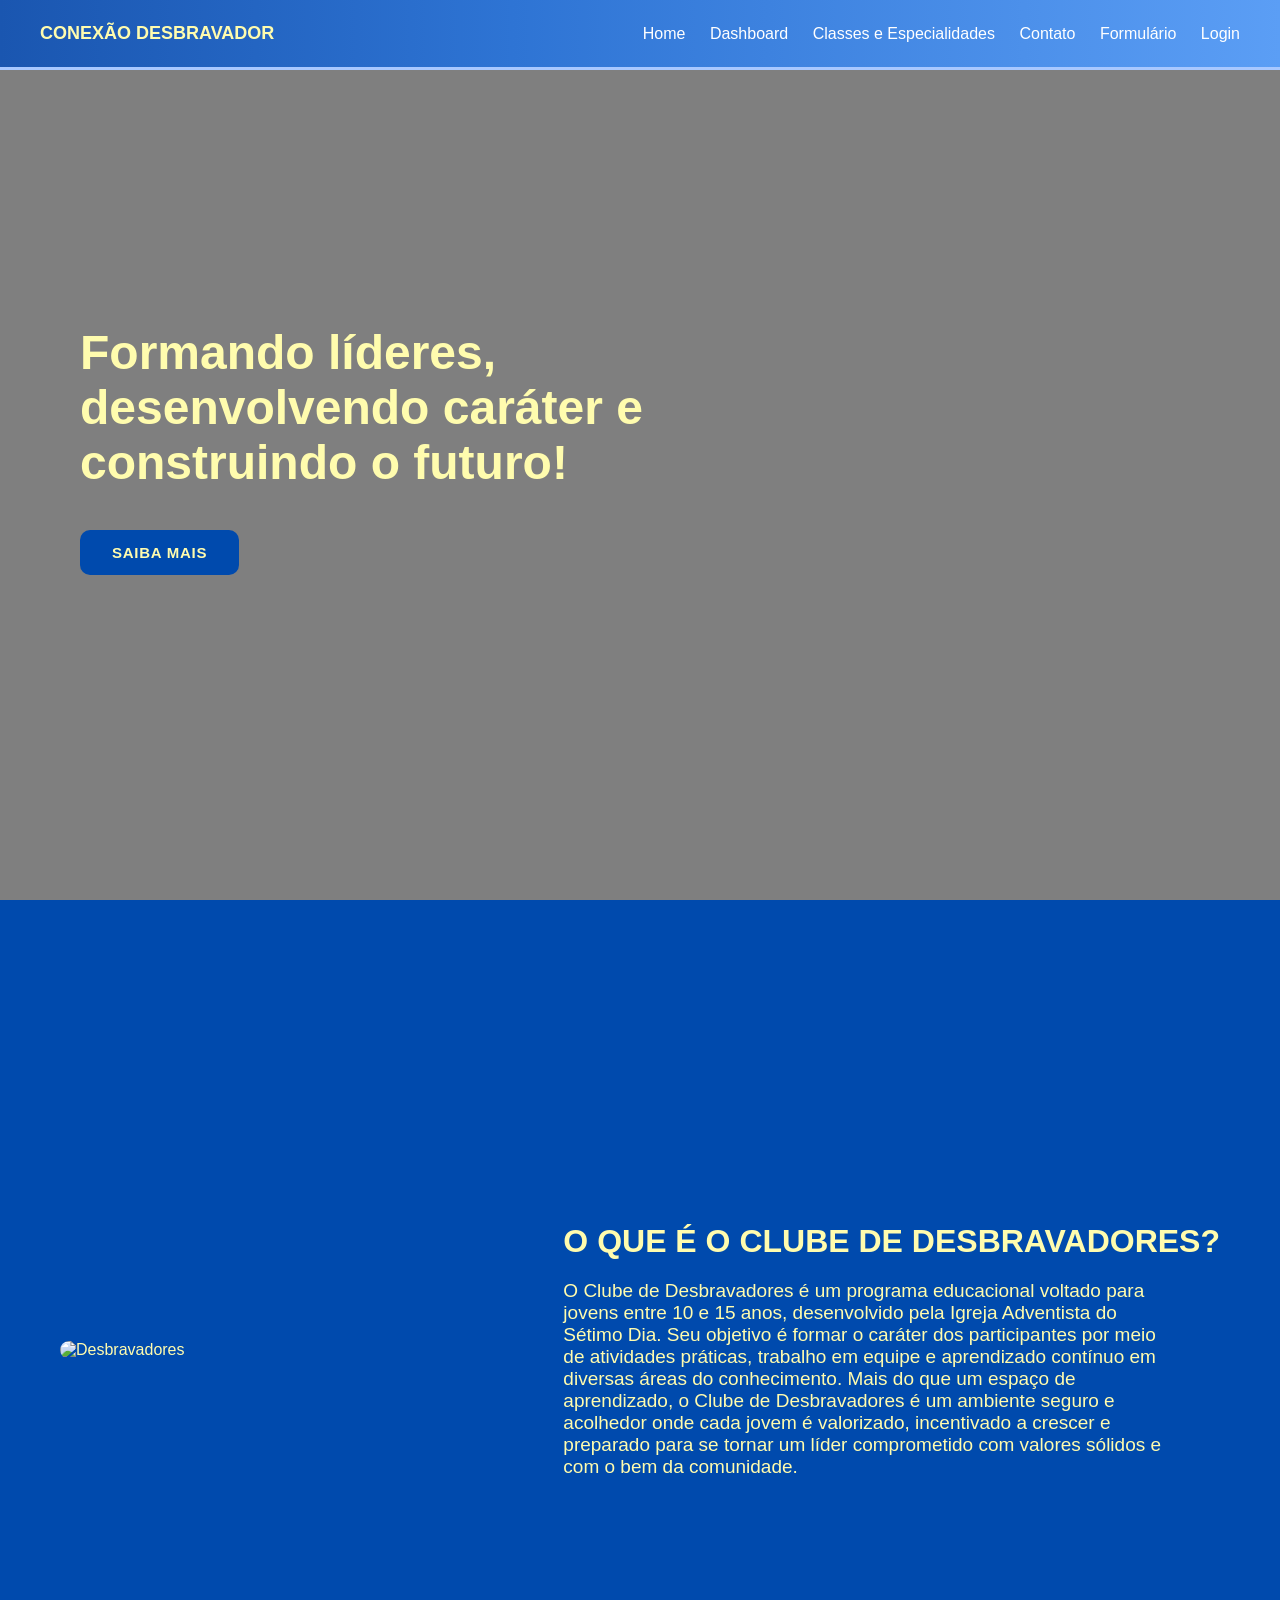
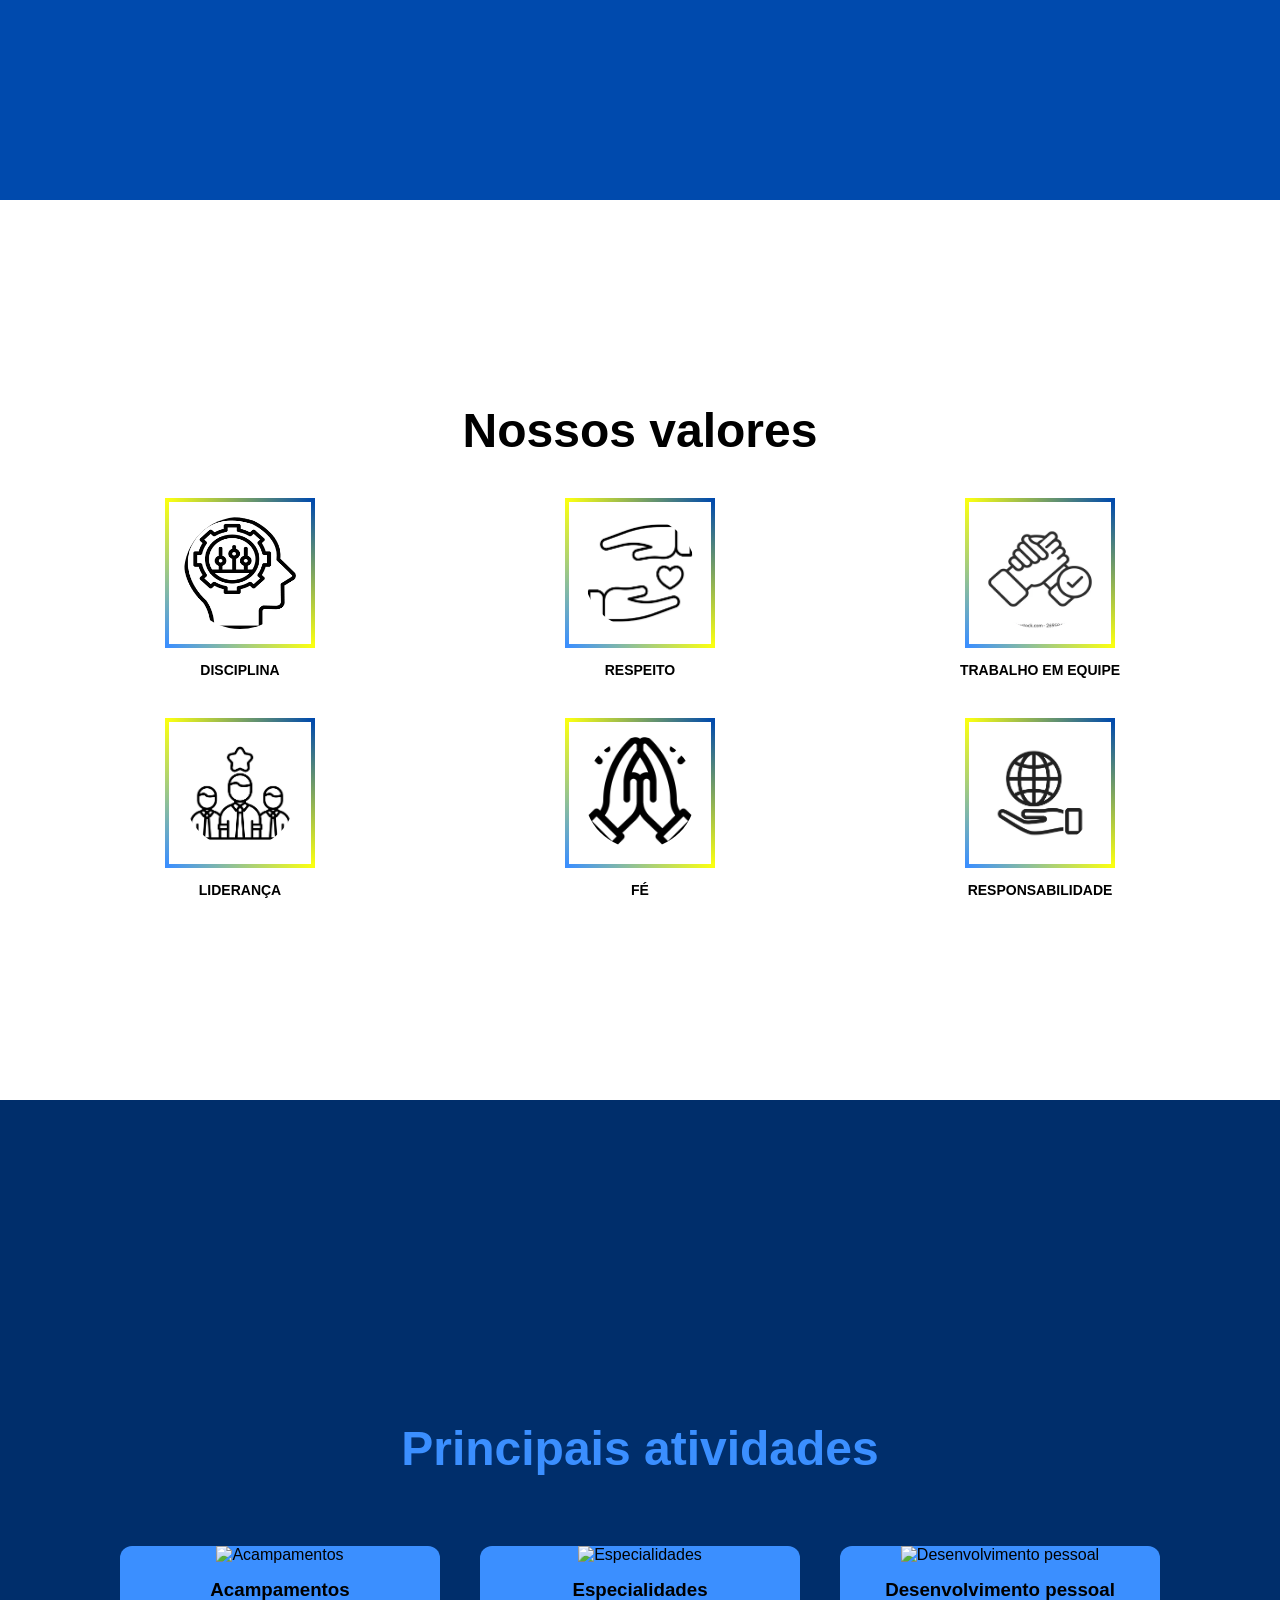
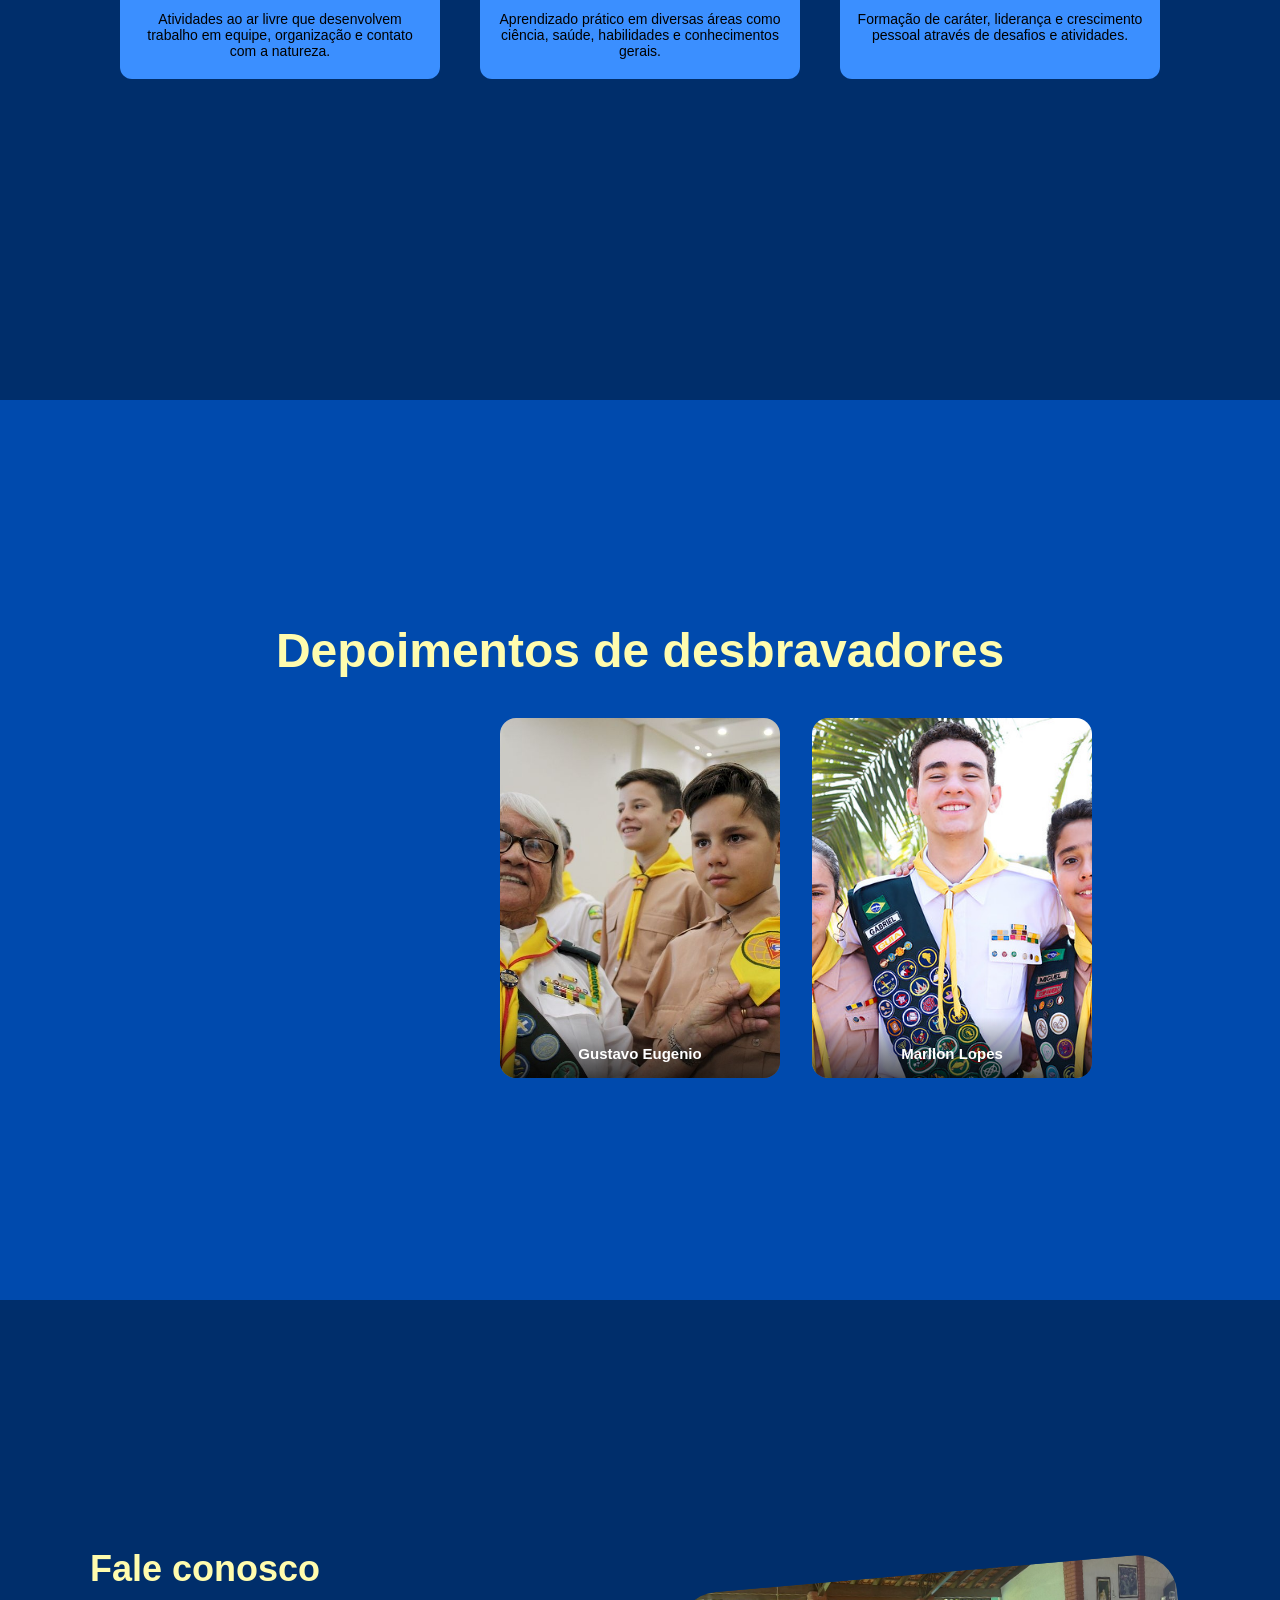
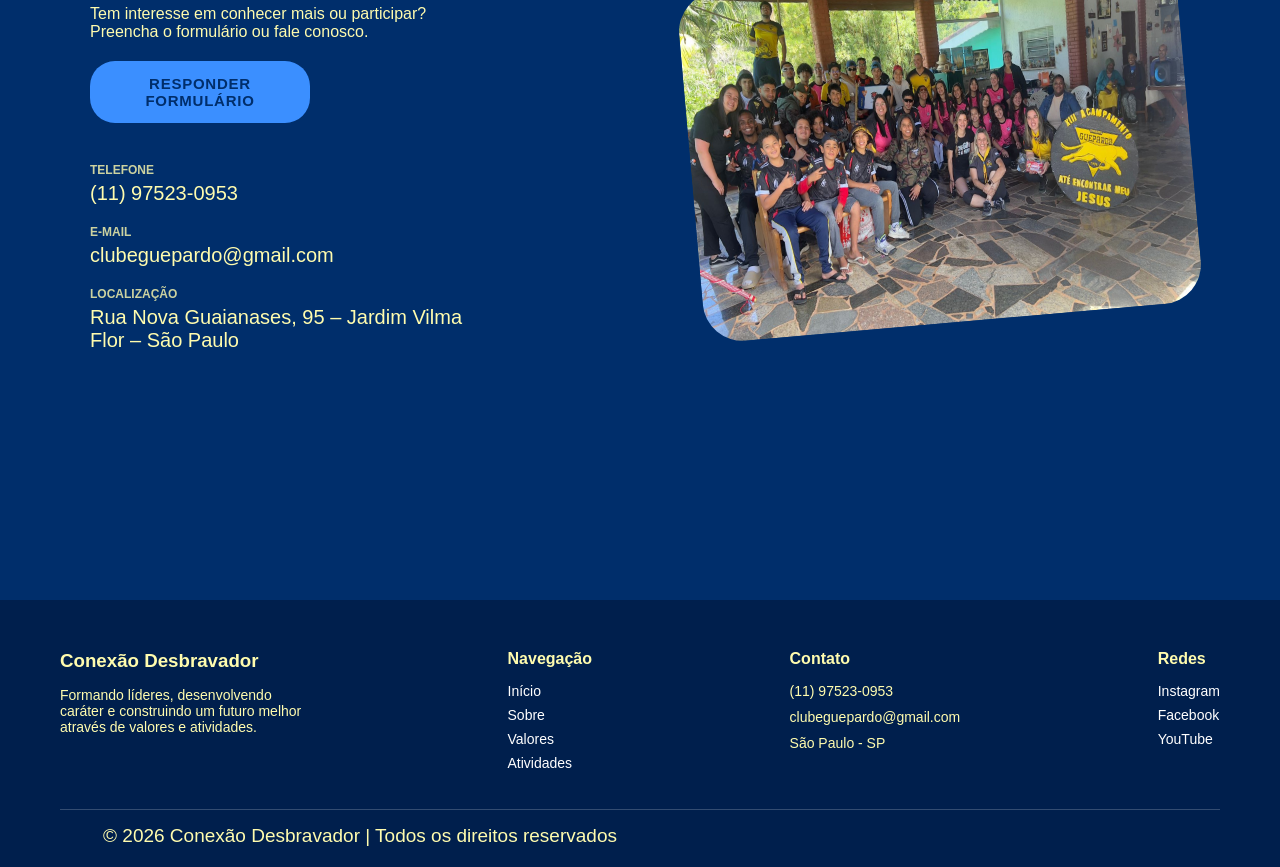
==== commit 00d36576: "Criação do fluxo de login e logout. Ajustes na estilização. E ajuste na lógica dos dados dos usuário" ====
--- a/api/public/index.html
+++ b/api/public/index.html
@@ -7,45 +7,40 @@
   <meta name="viewport" content="width=device-width, initial-scale=1.0">
   <title> Conexão Desbravador </title>
   <link rel="stylesheet" href="css/home.css">
+  <script src="./js/navbar.js"></script>
 
 </head>
+<!-- -- o que falta: 
+  colocar videos no que é o clube, 
+  colocar depoimentos de dbvs do meu clube (falta Andrey e Lara) 
+  fazer repetições -- tirar forEach
+  colocar frase no final do ppt - terminar apresentação
+  arrumar banco de dados (script e modelagem) - campo codigoDiretor, tipoUsuario, 
+  fkUsuario(não esta pegando do sessionStorage)
+  arrumar campo data de nascimento no formulario
+  arrumar estilo do icone de usuario
+  arrumar os footers
+   -->
 
 <body>
 
-  <header>
-
-    <h2>
-      CONEXÃO DESBRAVADOR
-    </h2>
-
-    <nav>
-
-      <a href="index.html">
-        Home
-      </a>
-
-      <a href="dashboard.html">
-        Dashboard
-      </a>
-
-      <a href="classesEspecialidades.html">
-        Classes e Especialidades
-      </a>
-
-      <a href="#contato">
-        Contato
-      </a>
-
-      <a href="formulario.html">
-        Formulário
-      </a>
-
-      <a href="login.html">
-        Login
-      </a>
-    </nav>
-
-  </header>
+      <header>
+        <h2>CONEXÃO DESBRAVADOR</h2>
+        <nav>
+            <a href="index.html">Home</a>
+            <a href="dashboard.html">Dashboard</a>
+            <a href="classesEspecialidades.html">Classes e Especialidades</a>
+            <a href="index.html#contato">Contato</a>
+            <a href="formulario.html">Formulário</a>
+            <a href="login.html" id="navLogin">Login</a>
+
+            <!-- Ícone do usuário -->
+            <span id="navUsuario" style="display:none; align-items:center; gap:6px; color:#fff; margin-left:16px;">
+                <span style="font-size:18px;">👤</span>
+                <span id="nomeUsuario" style="font-size:14px; font-weight:600;"></span>
+            </span>
+        </nav>
+    </header>
 
   <!-- HOME -->
   <section id="home">
@@ -56,6 +51,7 @@
       SAIBA MAIS
     </button>
 
+
   </section>
 
   <!-- SOBRE -->
@@ -336,7 +332,6 @@
 
         <a 
           href="formulario.html" 
-          target="_blank"
         >
           <button class="btnEstilizado">
             RESPONDER FORMULÁRIO
--- a/api/public/css/home.css
+++ b/api/public/css/home.css
@@ -60,7 +60,7 @@
       font-size: 18px;
     }
 /* botão estilizado */
-    .btn-estilizado {
+    .btnEstilizado {
       font-family: Arial, sans-serif;
       font-size: 15px;
       font-weight: 700;
@@ -78,11 +78,11 @@
       display: inline-block;
     }
  
-    .btn-estilizado:hover {
+    .btnEstilizado:hover {
       background: #3b8fff;
     }
  
-    .btn-estilizado:active {
+    .btnEstilizado:active {
       transform: scale(0.98);
     }
     
@@ -102,19 +102,19 @@
       color: #fffcae;
     }
 
-    .sobre-container {
+    .sobreContainer {
       display: flex;
       align-items: center;
       justify-content: space-between;
       gap: 40px;
     }
 
-    .sobre-img img {
+    .sobreImg img {
       width: 300px;
       border-radius: 10px;
     }
 
-    .sobre-texto h1 {
+    .sobreTexto h1 {
       font-size: 32px;
     }
 
@@ -125,11 +125,11 @@
       text-align: center;
     }
 
-    .titulo-valores {
+    .tituloValores {
       margin-bottom: 40px;
     }
 
-    .grid-valores {
+    .gridValores {
       display: grid;
       grid-template-columns: repeat(3, 1fr);
       gap: 40px;
@@ -158,12 +158,12 @@
       text-align: center;
     }
 
-    .titulo-atividades {
+    .tituloAtividades {
       color: #3b8fff;
       margin-bottom: 70px;
     }
 
-    .cards-atividades {
+    .cardsAtividades {
       display: flex;
       justify-content: center;
       gap: 40px;
@@ -201,13 +201,13 @@
       align-items: center;
     }
     
-    .titulo-depoimentos {
+    .tituloDepoimentos {
       text-align: center;
       margin-bottom: 40px;
     }
     
     /* grade dos cards */
-    .grade-depoimentos {
+    .gradeDepoimentos {
       display: flex;
       justify-content: center;
       gap: 32px;
@@ -215,7 +215,7 @@
     }
     
     /* Efeito tipo 3D */
-    .card-depoimento {
+    .cardDepoimento {
       width: 280px;
       height: 360px;
       perspective: 1000px;
@@ -224,7 +224,7 @@
     }
     
     /* parte interna que gira */
-    .card-interno {
+    .cardInterno {
       width: 100%;
       height: 100%;
       position: relative;
@@ -232,13 +232,13 @@
       transition: transform 0.65s ease;
     }
 
-    .card-depoimento:hover .card-interno {
+    .cardDepoimento:hover .cardInterno {
       transform: rotateY(180deg);
     }
     
     /* estilos do card */
-    .card-frente,
-    .card-verso {
+    .cardFrente,
+    .cardVerso {
       position: absolute;
       width: 100%;
       height: 100%;
@@ -248,11 +248,11 @@
     }
     
     /* frente */
-    .card-frente {
+    .cardFrente {
       overflow: hidden;
     }
     
-    .card-frente img {
+    .cardFrente img {
       width: 100%;
       height: 100%;
       object-fit: cover;
@@ -260,7 +260,7 @@
     }
     
     /* nome do desbravador */
-    .nome-overlay {
+    .nomeOverlay {
       position: absolute;
       bottom: 0;
       left: 0;
@@ -274,7 +274,7 @@
     }
     
     /* verso */
-    .card-verso {
+    .cardVerso {
       background: #fff;
       transform: rotateY(180deg);
       display: flex;
@@ -285,7 +285,7 @@
       gap: 14px;
     }
     
-    .card-verso h3 {
+    .cardVerso h3 {
       font-size: 15px;
       font-weight: 700;
       color: #004aad;
@@ -293,7 +293,7 @@
       margin: 0;
     }
     
-    .card-verso p {
+    .cardVerso p {
       font-size: 13px;
       color: #333;
       line-height: 1.6;
@@ -312,7 +312,7 @@
       align-items: center;
     }
 
-    .contato-container {
+    .contatoContainer {
       display: flex;
       align-items: center;
       justify-content: space-between;
@@ -322,17 +322,17 @@
     }
 
     /* contato - lado esquerdo */
-    .contato-texto h1 {
+    .contatoTexto h1 {
       font-size: 36px;
       margin-bottom: 15px;
     }
 
-    .contato-texto p {
+    .contatoTexto p {
       max-width: 400px;
       font-size: 16px;
     }
 
-    .contato-texto button {
+    .contatoTexto button {
       margin: 20px 0;
       background: #3b8fff;
       color: #002e6b;
@@ -353,11 +353,11 @@
     }
 
     /* contato - lado direito */
-    .contato-imagem {
+    .contatoImagem {
       position: relative;
     }
 
-    .contato-imagem img {
+    .contatoImagem img {
       width: 500px;
       height: 350px;
       border-radius: 40px;
@@ -386,7 +386,7 @@
       font-size: 19px;
     }
 
-    .sobre-img img {
+    .sobreImg img {
       width: 380px;
     }
 
@@ -398,12 +398,12 @@
       transform: scale(1.1);
     }
 
-    .container-depoimentos {
+    .containerDepoimentos {
       max-width: 1000px;
       margin: 0 auto;
     }
 
-    .imagens-depoimentos img {
+    .imagensDepoimentos img {
       width: 100px;
       height: 100px;
     }
@@ -422,7 +422,7 @@
       padding: 50px 60px 20px;
     }
 
-    .footer-container {
+    .footerContainer {
       display: flex;
       justify-content: space-between;
       flex-wrap: wrap;
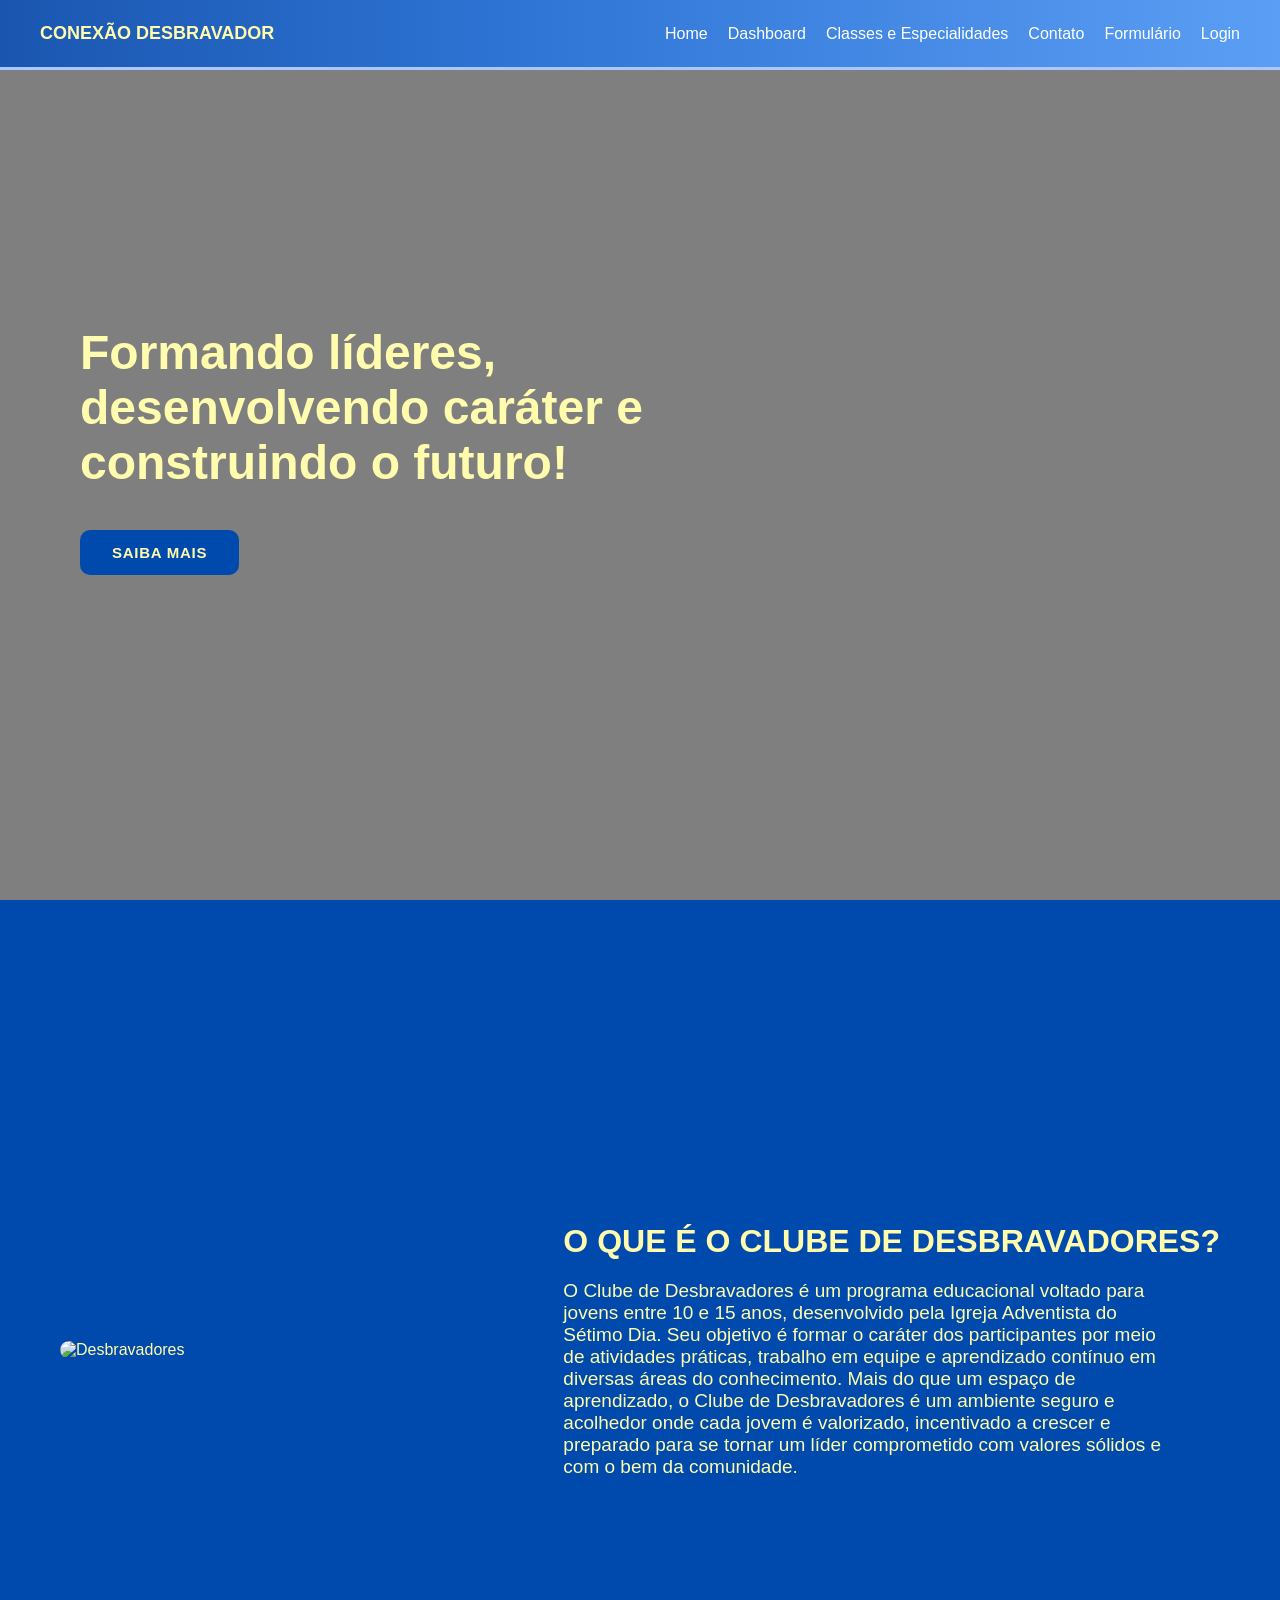
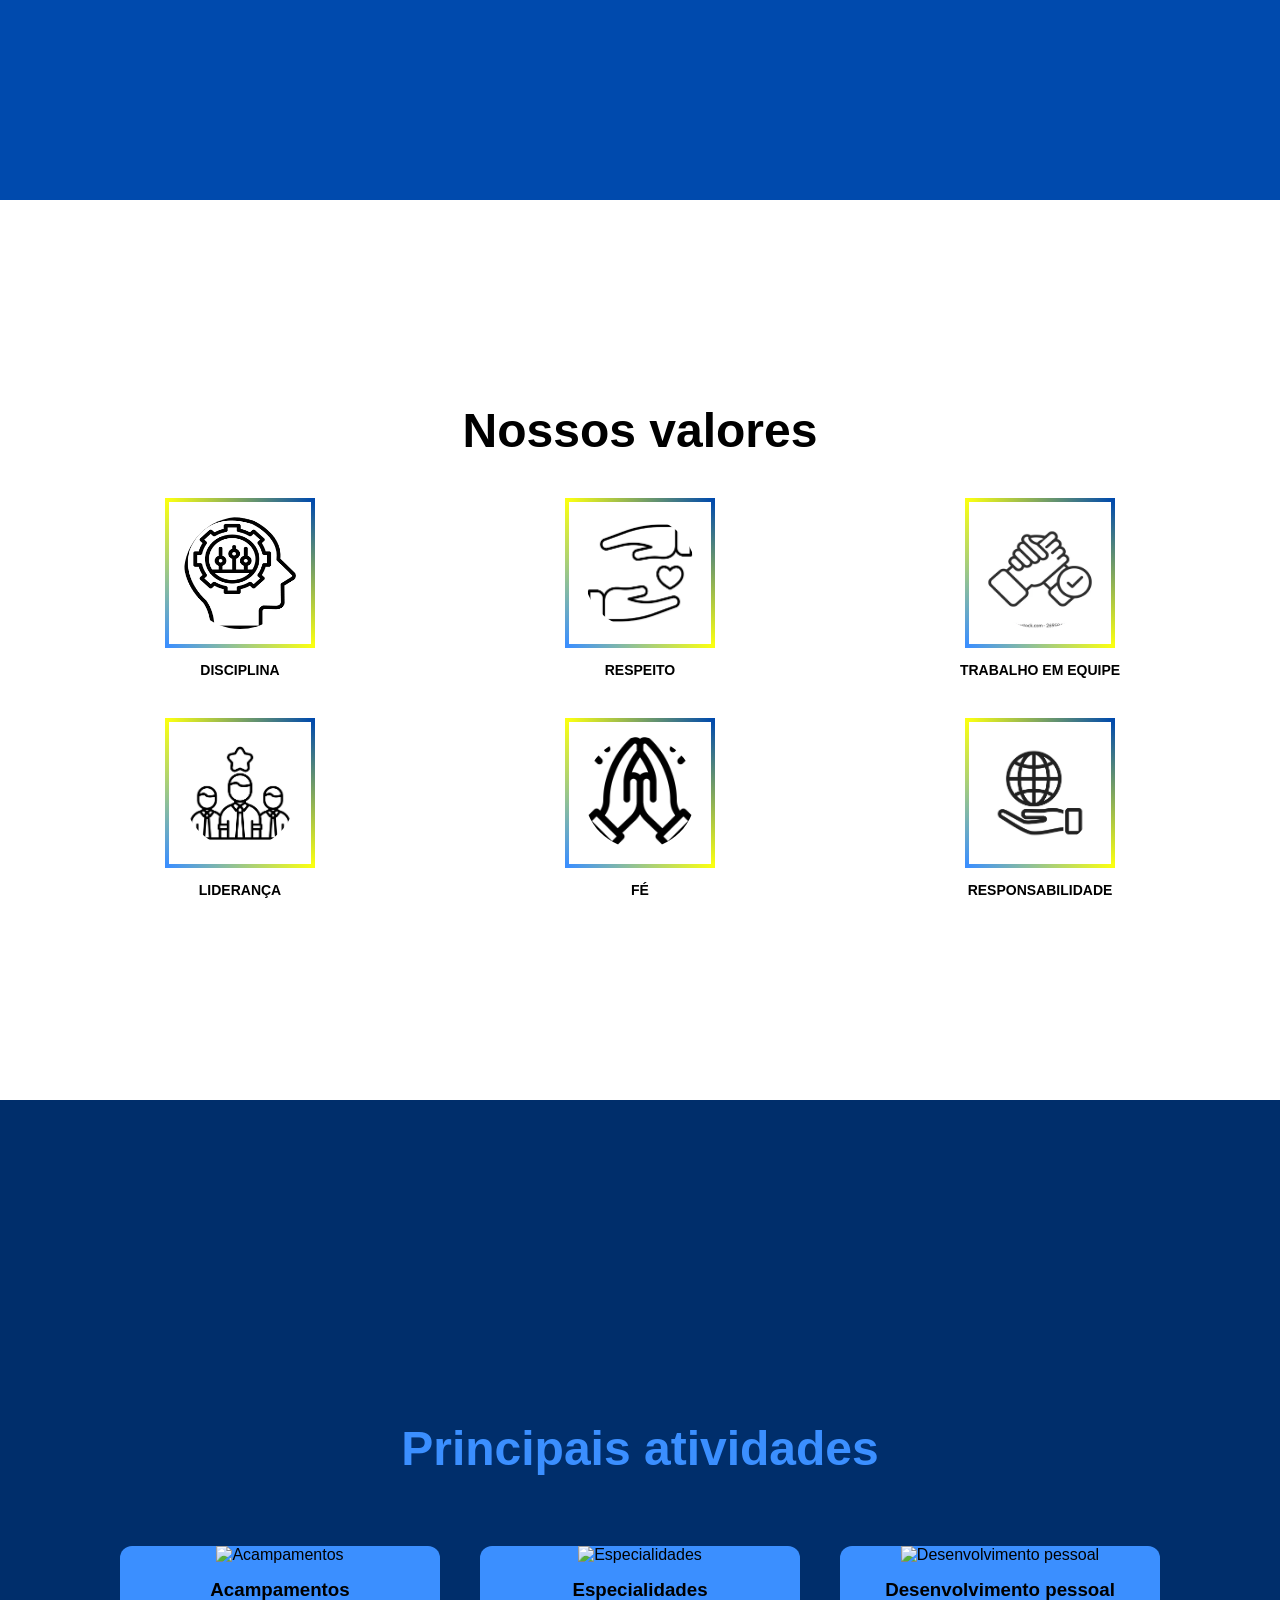
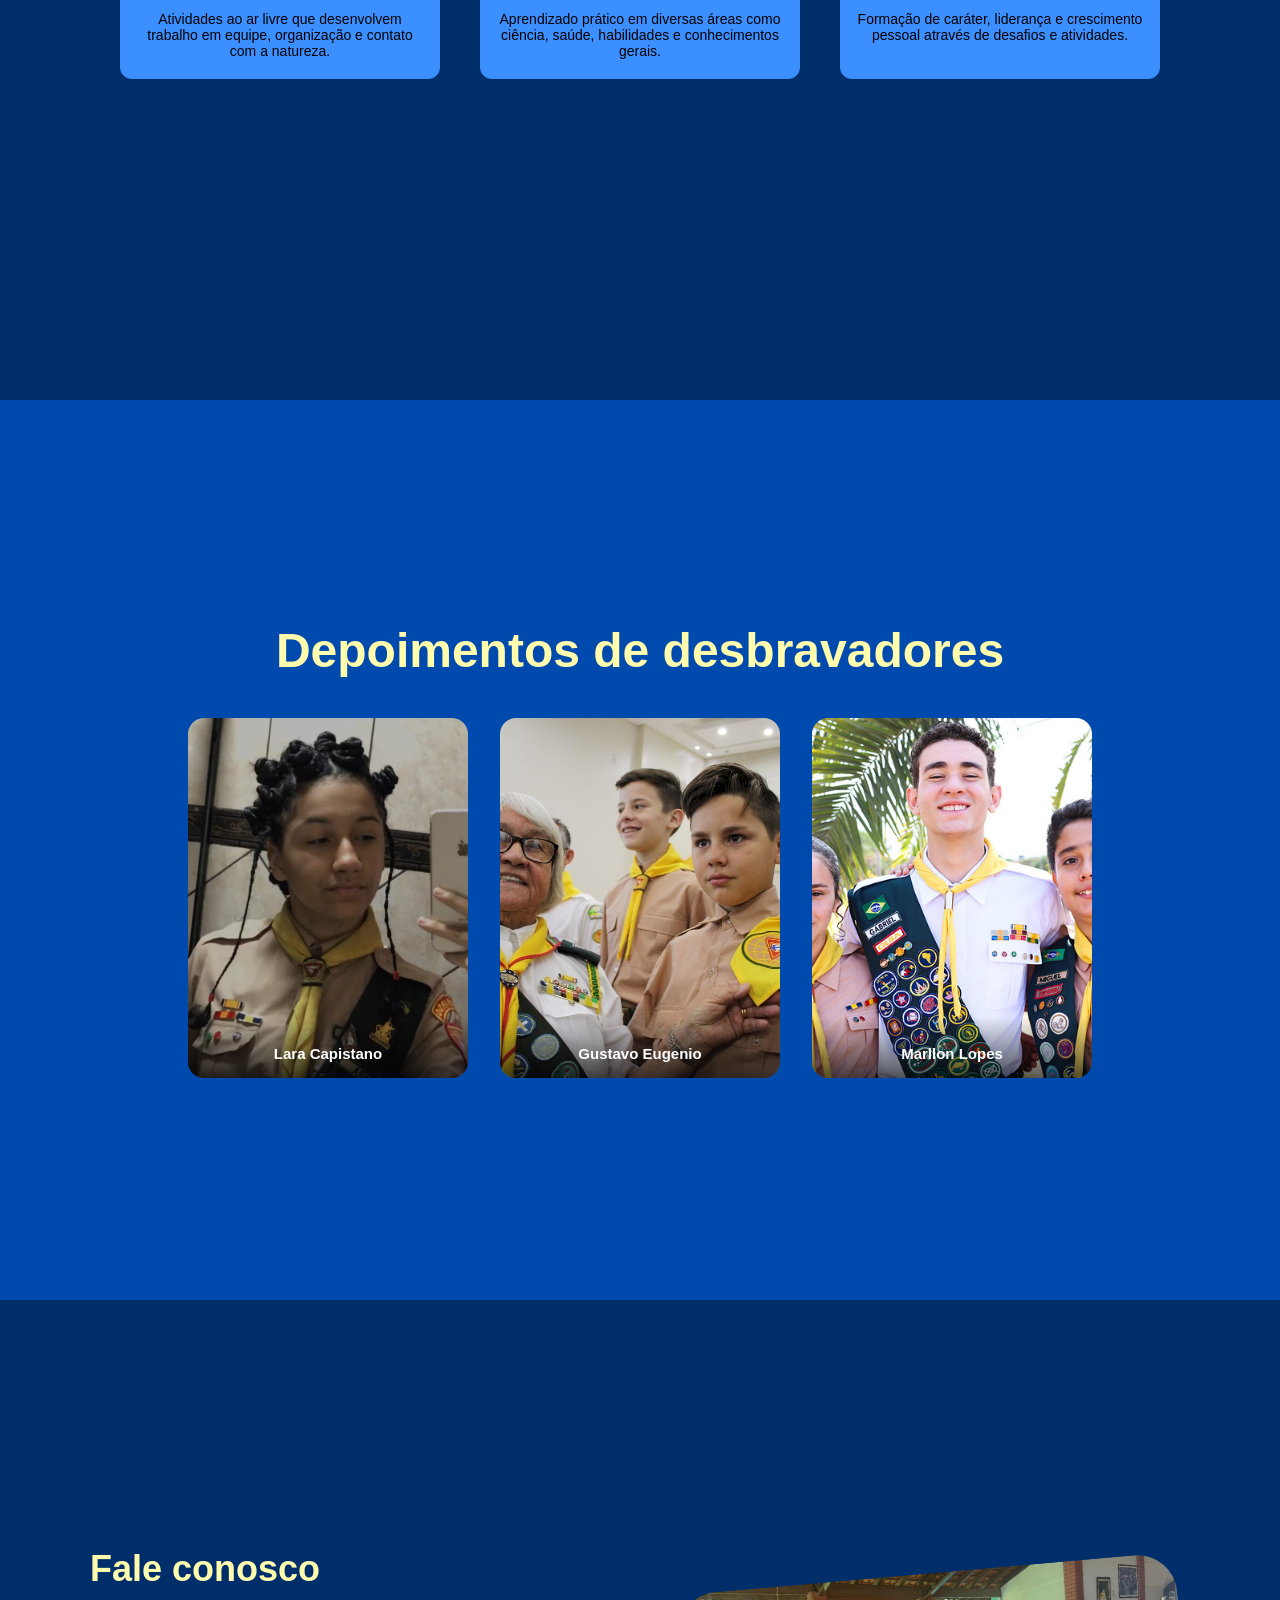
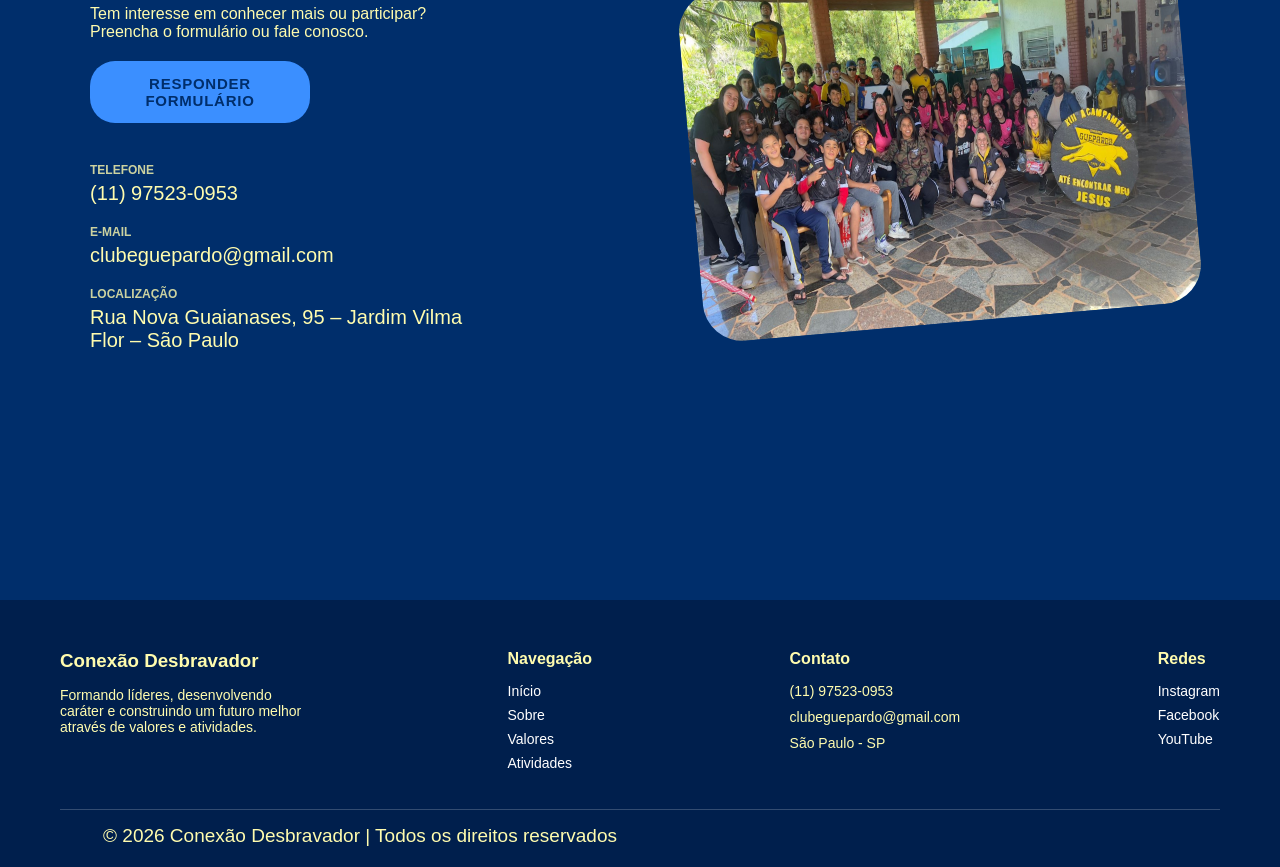
==== commit f64ba3c0: "Ajustes na estilização da navbar e do formulario e na modelagem de dados." ====
--- a/api/public/index.html
+++ b/api/public/index.html
@@ -13,13 +13,11 @@
 <!-- -- o que falta: 
   colocar videos no que é o clube, 
   colocar depoimentos de dbvs do meu clube (falta Andrey e Lara) 
-  fazer repetições -- tirar forEach
   colocar frase no final do ppt - terminar apresentação
-  arrumar banco de dados (script e modelagem) - campo codigoDiretor, tipoUsuario, 
   fkUsuario(não esta pegando do sessionStorage)
-  arrumar campo data de nascimento no formulario
-  arrumar estilo do icone de usuario
+  arrumar estilo do icone de usuario -- dashboard e formulario
   arrumar os footers
+  trocar forEach
    -->
 
 <body>
--- a/api/public/css/home.css
+++ b/api/public/css/home.css
@@ -28,6 +28,11 @@
     header h2 {
       color: #fffcae;
       font-size: 18px;
+    }
+
+    header nav {
+      display: flex;
+      align-items: center;
     }
 
     header nav a {
